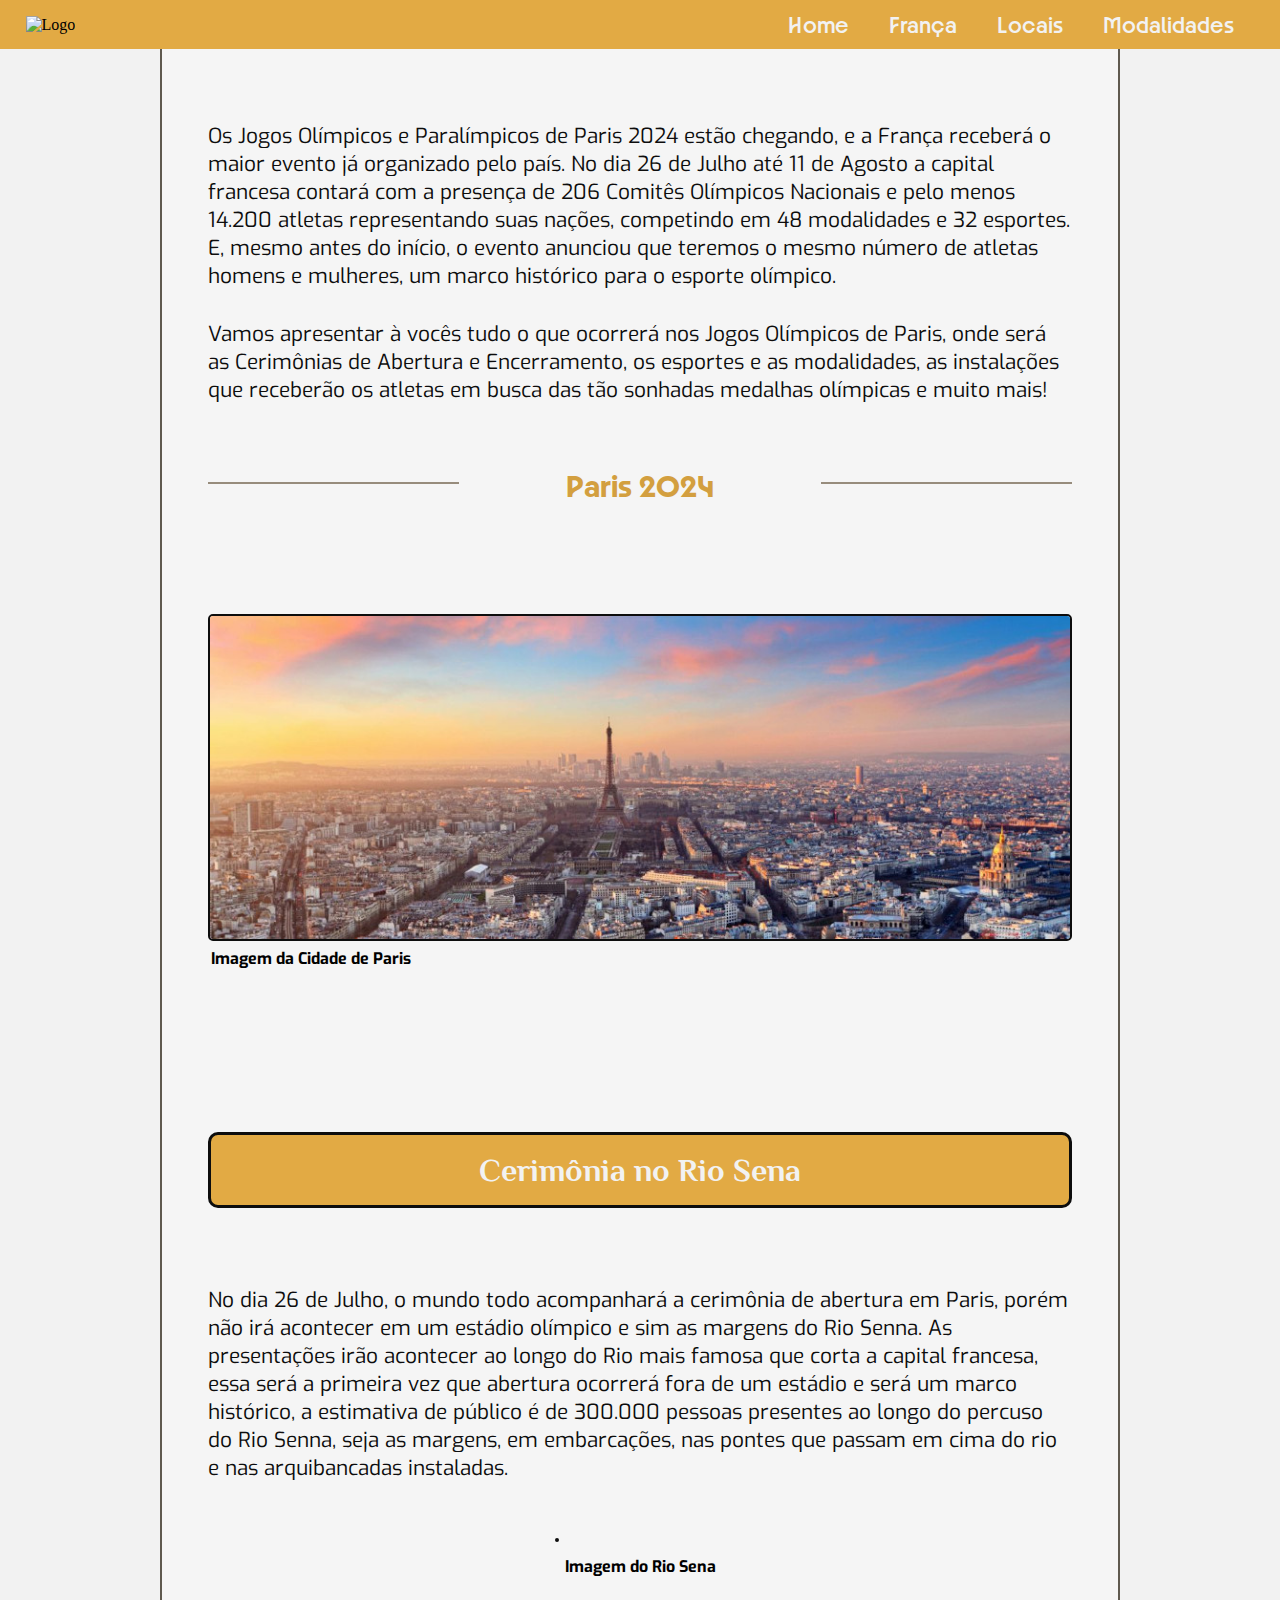
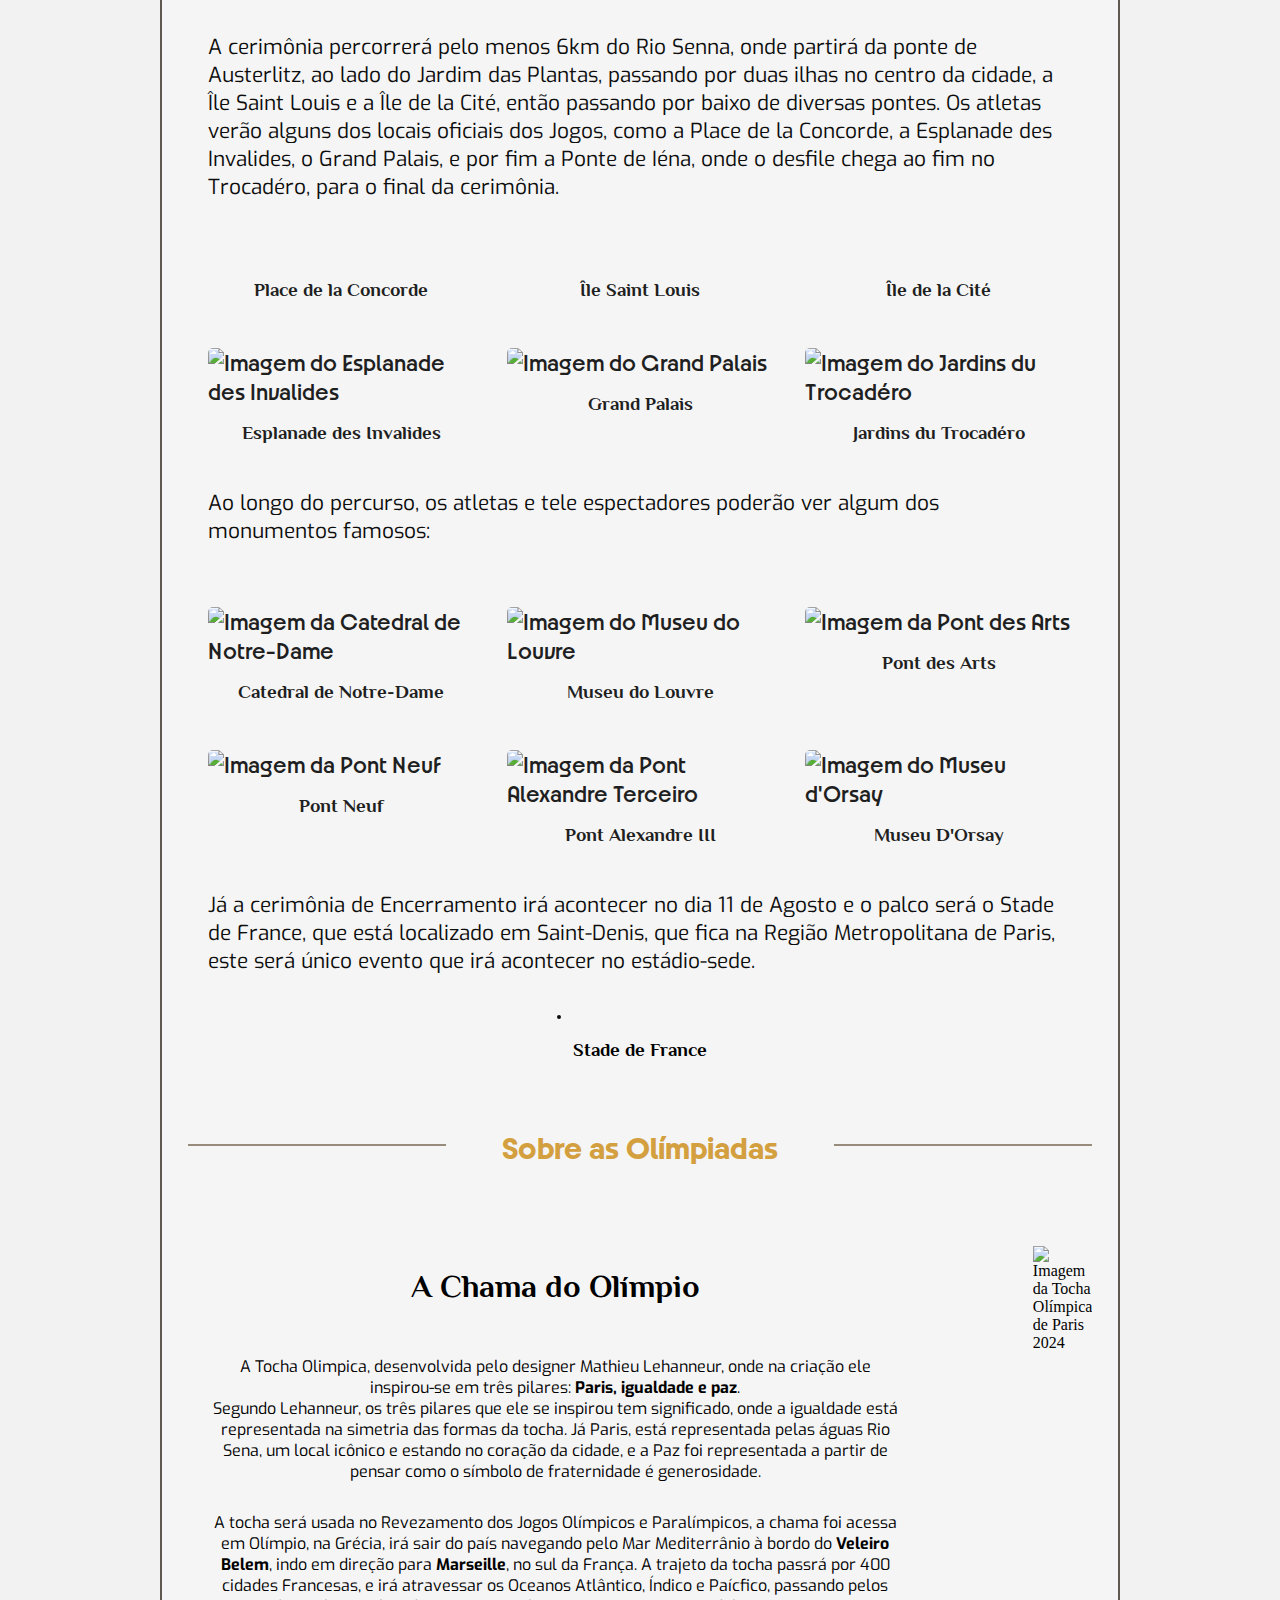
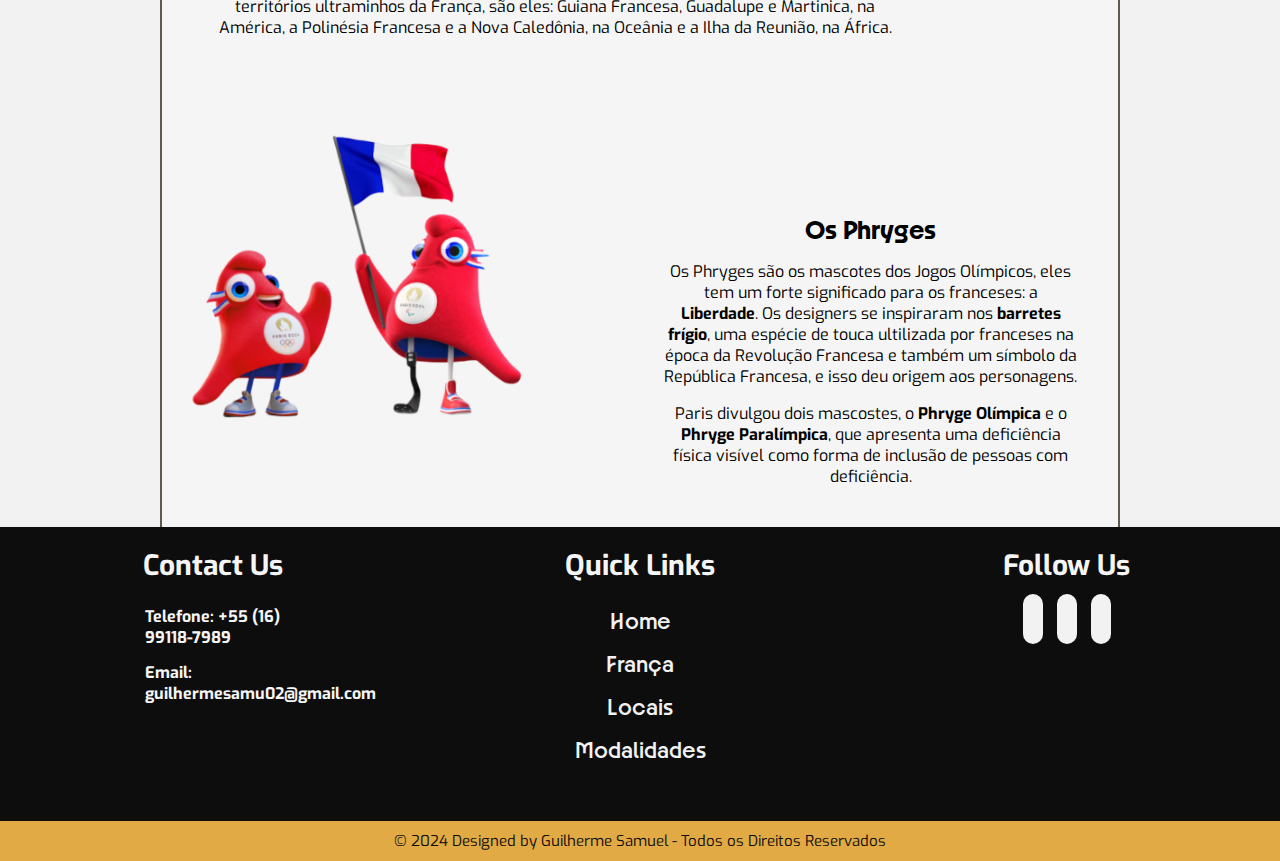
==== index.html @ 4f38ce16 "Add files via upload" ====
<!DOCTYPE html>
<html lang="pt-br">

<head>
    <meta charset="UTF-8">
    <meta name="viewport" content="width=device-width, initial-scale=1.0">
    <link rel="stylesheet" href="./styles/style.css">
    <link rel="stylesheet" href="https://cdnjs.cloudflare.com/ajax/libs/font-awesome/6.5.2/css/all.min.css"
        integrity="sha512-SnH5WK+bZxgPHs44uWIX+LLJAJ9/2PkPKZ5QiAj6Ta86w+fsb2TkcmfRyVX3pBnMFcV7oQPJkl9QevSCWr3W6A=="
        crossorigin="anonymous" referrerpolicy="no-referrer" />
    <link rel="shortcut icon" href="./Image/anei_olympic.png" type="image/x-icon">
    <title>Blog Olímpico</title>
</head>

<body class="page">
    <header id="header-responsive">
        <img src="./Image/aneis_olimpicos.png" alt="Logo" class="logo">
        <nav>
            <div class="mobile-menu">
                <div class="line1"></div>
                <div class="line2"></div>
                <div class="line3"></div>
            </div>
            <ul class="nav-list">
                <li><a href="index.html">Home</a></li>
                <li><a href="page2.html">França</a></li>
                <li><a href="page3.html">Locais</a></li>
                <li><a href="page4.html">Modalidades</a></li>
            </ul>
        </nav>
    </header>

    <main class="apresentacao">
        <section class="conteudo page-one">
            <p class="paragrafo">Os Jogos Olímpicos e Paralímpicos de Paris 2024 estão chegando, e a França receberá o
                maior evento já organizado pelo país. No dia 26 de Julho até 11 de Agosto a capital francesa contará com
                a presença de 206 Comitês Olímpicos Nacionais e pelo menos 14.200 atletas representando suas nações, competindo
                em 48 modalidades e 32 esportes. E, mesmo antes do início, o evento anunciou que teremos o mesmo número
                de atletas homens e mulheres, um marco histórico para o esporte olímpico.</p>
                
            <p class="paragrafo">Vamos apresentar à vocês tudo o que ocorrerá nos Jogos Olímpicos de Paris, onde será as
                Cerimônias de Abertura e Encerramento, os esportes e as modalidades, as instalações que receberão os
                atletas em busca das tão sonhadas medalhas olímpicas e muito mais!</p>

                <div class="container_">
                    <div class="lines"></div>
        
                    <h2 class="text">Paris 2024</h2>
        
                    <div class="lines"></div>
                </div>

                <div class="image_city">
                    <picture>
                        <img src="./img/yvista_paris.jpg" alt="">
                    </picture>
                    <h4>Imagem da Cidade de Paris</h4>
                </div>
        </section>

        <section class="conteudo">
            <h2 class="sub-titulo">Cerimônia no Rio Sena</h2>
            <br>
            <p class="paragrafo">No dia 26 de Julho, o mundo todo acompanhará a cerimônia de abertura em Paris, porém
                não irá acontecer em um estádio olímpico e sim as margens do Rio Senna. As presentações irão acontecer
                ao longo do Rio mais famosa que corta a capital francesa, essa será a primeira vez que abertura ocorrerá
                fora de um estádio e será um marco histórico, a estimativa de público é de 300.000 pessoas presentes ao
                longo do percuso do Rio Senna, seja as margens, em embarcações, nas pontes que passam em cima do rio e
                nas arquibancadas instaladas.</p>

            <div class="img-box">
                <div>
                    <img src="./images/yrio_sena_.jpg" alt="" class="image_">
                    <h4>Imagem do Rio Sena</h4>
                </div>
            </div>

            <p class="paragrafo">A cerimônia percorrerá pelo menos 6km do Rio Senna, onde partirá da ponte de
                Austerlitz, ao lado do Jardim das Plantas, passando por duas ilhas no centro da cidade, a Île Saint
                Louis e a Île de la Cité, então passando por baixo de diversas pontes. Os atletas verão alguns dos
                locais oficiais dos Jogos, como a Place de la Concorde, a Esplanade des Invalides, o Grand Palais, e por
                fim a Ponte de Iéna, onde o desfile chega ao fim no Trocadéro, para o final da cerimônia.</p>


                <ul class="container-image-grid">
                    <li class="container-list-grid">
                        <article>
                            <div class="container-img">
                                <div>
                                    <picture class="image-paris">
                                        <img src="./Image/yplace_de__la_concorde.jpg" alt="" >
                                    </picture>
                                </div>
                                <div class="container-text">
                                    <article>
                                        <div>
                                            <h3>Place de la Concorde</h3>
                                        </div>
                                    </article>
                                </div>
                            </div>
                        </article>
                    </li>
                    <li class="container-list-grid">
                        <article>
                            <div class="container-img">
                                <div>
                                    <div>
                                        <picture>
                                            <img src="./Image/yiles_saintlouis.jpg" alt="">
                                        </picture>
                                    </div>
                                </div>
                                <div class="container-text">
                                    <article>
                                        <div>
                                            <h3>Île Saint Louis</h3>
                                        </div>
                                    </article>
                                </div>
                            </div>
                        </article>
                    </li>
                    <li class="container-list-grid">
                        <article>
                            <div class="container-img">
                                <div>
                                    <div>
                                        <picture>
                                            <img src="./Image/yiles_decites.jpg" alt="">
                                        </picture>
                                    </div>
                                </div>
                                <div class="container-text">
                                    <article>
                                        <div>
                                            <h3>Île de la Cité</h3>
                                        </div>
                                    </article>
                                </div>
                            </div>
                        </article>
                    </li>
                
                    <li class="container-list-grid invalides">
                        <article>
                            <div class="container-img">
                                <div>
                                    <div>
                                        <picture>
                                            <img src="/Image/yinvaledes.png" alt="Imagem do Esplanade des Invalides" loading="lazy">
                                        </picture>
                                    </div>
                                </div>
                                <div class="container-text">
                                    <article>
                                        <div>
                                            <h3>Esplanade des Invalides</h3>
                                        </div>
                                    </article>
                                </div>
                            </div>
                        </article>
                    </li>
                    <li class="container-list-grid">
                        <article>
                            <div class="container-img">
                                <div>
                                    <div>
                                        <picture>
                                            <img src="./Image/ygrand_palais.jpg" alt="Imagem do Grand Palais">
                                        </picture>
                                    </div>
                                </div>
                                <div class="container-text">
                                    <article>
                                        <div>
                                            <h3>Grand Palais</h3>
                                        </div>
                                    </article>
                                </div>
                            </div>
                        </article>
                    </li>
                    <li class="container-list-grid">
                        <article>
                            <div class="container-img">
                                <div>
                                    <div>
                                        <picture>
                                            <img src="./Image/yjardins_du_trocadero.jpg" alt="Imagem do Jardins du Trocadéro">
                                        </picture>
                                    </div>
                                </div>
                                <div class="container-text">
                                    <article>
                                        <div>
                                            <h3>Jardins du Trocadéro</h3>
                                        </div>
                                    </article>
                                </div>
                            </div>
                        </article>
                    </li>
                </ul>

            <p class="paragrafo">Ao longo do percurso, os atletas e tele espectadores poderão ver algum dos monumentos
                famosos:</p>

            <ul class="container-image-grid">
                <li class="container-list-grid">
                    <article>
                        <div class="container-img">
                            <div>
                                <div>
                                    <picture>
                                        <img src="./images/ycathedral_notre.jpg" alt="Imagem da Catedral de Notre-Dame">
                                    </picture>
                                </div>
                            </div>
                            <div class="container-text">
                                <article>
                                    <div>
                                        <h3>Catedral de Notre-Dame</h3>
                                    </div>
                                </article>
                            </div>
                        </div>
                    </article>
                </li>
                <li class="container-list-grid">
                    <article>
                        <div class="container-img">
                            <div>
                                <div>
                                    <picture>
                                        <img src="./images/ymuseu_louvre.jpg" alt="Imagem do Museu do Louvre">
                                    </picture>
                                </div>
                            </div>
                            <div class="container-text">
                                <article>
                                    <div>
                                        <h3>Museu do Louvre</h3>
                                    </div>
                                </article>
                            </div>
                        </div>
                    </article>
                </li>
                <li class="container-list-grid">
                    <article>
                        <div class="container-img">
                            <div>
                                <div>
                                    <picture>
                                        <img src="./Image/ypont_arts.jpg" alt=" Imagem da Pont des Arts">
                                    </picture>
                                </div>
                            </div>
                            <div class="container-text">
                                <article>
                                    <div>
                                        <h3>Pont des Arts</h3>
                                    </div>
                                </article>
                            </div>
                        </div>
                    </article>
                </li>
                <li class="container-list-grid">
                    <article>
                        <div class="container-img">
                            <div>
                                <div>
                                    <picture>
                                        <img src="./Image/ypont_neuf.webp" alt="Imagem da Pont Neuf">
                                    </picture>
                                </div>
                            </div>
                            <div class="container-text">
                                <article>
                                    <div>
                                        <h3>Pont Neuf</h3>
                                    </div>
                                </article>
                            </div>
                        </div>
                    </article>
                </li>
                <li class="container-list-grid">
                    <article>
                        <div class="container-img">
                            <div>
                                <div>
                                    <picture>
                                        <img src="./Image/yponte_alexandre.jpg" alt="Imagem da Pont Alexandre Terceiro">
                                    </picture>
                                </div>
                            </div>
                            <div class="container-text">
                                <article>
                                    <div>
                                        <h3>Pont Alexandre III</h3>
                                    </div>
                                </article>
                            </div>
                        </div>
                    </article>
                </li>
                <li class="container-list-grid">
                    <article>
                        <div class="container-img">
                            <div>
                                <div>
                                    <picture>
                                        <img src="./images/ymuseu_dorsay.jpg" alt="Imagem do Museu d'Orsay">
                                    </picture>
                                </div>
                            </div>
                            <div class="container-text">
                                <article>
                                    <div>
                                        <h3>Museu D'Orsay</h3>
                                    </div>
                                </article>
                            </div>
                        </div>
                    </article>
                </li>
            </ul>    

            <p class="paragrafo">Já a cerimônia de Encerramento irá acontecer no dia 11 de Agosto e o palco será o Stade
                de France, que está localizado em Saint-Denis, que fica na Região Metropolitana de Paris, este será
                único evento que irá acontecer no estádio-sede.</p>

            <div class="conteudo_locais">
                <div>
                    <img src="./images/ystade_france.jpg" alt="" class="image_">
                    <h4>Stade de France</h4>
                </div>
            </div>

        </section>

        <div class="container_">
            <div class="lines"></div>

            <h2 class="text">Sobre as Olímpiadas</h2>

            <div class="lines"></div>
        </div>

        <section>
            <div class="box-tocha">
                <div class="box-tocha-text">
                    <h2>A Chama do Olímpio</h2>
                    <p>A Tocha Olimpica, desenvolvida pelo designer Mathieu Lehanneur, onde na criação ele <br> inspirou-se em três pilares: <strong>Paris, igualdade e paz</strong>. <br>Segundo Lehanneur, os três pilares que ele se inspirou tem significado, onde a igualdade está representada na simetria das formas da tocha. Já Paris, está representada pelas águas Rio Sena, um local icônico e estando no coração da cidade, e a Paz foi representada a partir de pensar como o símbolo de fraternidade é generosidade.</p>

                    <p>A tocha será usada no Revezamento dos Jogos Olímpicos e Paralímpicos, a chama foi acessa em Olímpio, na Grécia, irá sair do país navegando pelo Mar Mediterrânio à bordo do <strong>Veleiro Belem</strong>, indo em direção para <strong>Marseille</strong>, no sul da França. A trajeto da tocha passrá por 400 cidades Francesas, e irá atravessar os Oceanos Atlântico, Índico e Paícfico, passando pelos territórios ultraminhos da França, são eles: Guiana Francesa, Guadalupe e Martinica, na América, a Polinésia Francesa  e a Nova Caledônia, na Oceânia e a Ilha da Reunião, na África.</p>
                </div>
                <div class="box-tocha-img">
                    <picture>
                        <img src="./Image/yToch.jpg" alt="Imagem da Tocha Olímpica de Paris 2024">
                    </picture>
                </div>
            </div> 
        </section>

        <section>
            <div class="box-mascot">
                <div class="box-mascot-img">
                    <picture>
                        <img src="./img/phryges-mascots.png" alt="">
                    </picture>
                </div>
                <div class="box-mascot-text">
                    <h2>Os Phryges</h2>
                    <p>Os Phryges são os mascotes dos Jogos Olímpicos, eles tem um forte significado para os franceses: a <strong>Liberdade</strong>. Os designers se inspiraram nos <strong>barretes frígio</strong>, uma espécie de touca ultilizada por franceses na época da Revolução Francesa e também um símbolo da República Francesa, e isso deu origem aos personagens.</p>

                    <p>Paris divulgou dois mascostes, o <strong>Phryge Olímpica</strong> e o <strong>Phryge Paralímpica</strong>, que apresenta uma deficiência física visível como forma de inclusão de pessoas com deficiência.</p>
                </div>
            </div>

        </section>

        
    </main>

    <footer>
        <div class="container-ft">
            <div class="footer-content">
                <h3>Contact Us</h3>
                <p>Telefone: +55 (16) 99118-7989</p>
                <p>Email: guilhermesamu02@gmail.com</p>
            </div>
            <div class="footer-content">
                <h3>Quick Links</h3>
                <ul class="list">
                    <li><a href="index.html">Home</a></li>
                    <li><a href="page2.html">França</a></li>
                    <li><a href="page3.html">Locais</a></li>
                    <li><a href="page4.html">Modalidades</a></li>
                </ul>
            </div>
            <!-- <div class="logo-site">

            </div>
            <div class="line"></div> -->

            <div class="footer-content">
                <h3>Follow Us</h3>
                <ul class="social-icons">
                    <li><a href="https://www.linkedin.com/in/guilherme-samuel-8a2aa5285/"><i class="fab fa-linkedin"></i></a></li>
                    <li><a href="https://www.instagram.com/gui_samuelbs/"><i class="fab fa-instagram"></i></a></li>
                    <li><a href="https://github.com/Gu1zinh0/"><i class="fab fa-github"></i></a></li>
                </ul>
            </div>
        </div>

        <div class="bottom-bar">
            <p>&copy; 2024 Designed by Guilherme Samuel - Todos os Direitos Reservados</p>
        </div>
            
    </footer>
    <script src="./js/mobile-nav.js"></script>
</body>

</html>
---- styles/style.css ----
@charset "UTF-8";

@import url('https://fonts.googleapis.com/css2?family=Abel&family=Anta&family=DM+Serif+Display:ital@0;1&family=Dekko&family=Exo:ital,wght@0,100..900;1,100..900&family=Madimi+One&family=Offside&family=Philosopher:ital,wght@0,400;0,700;1,400;1,700&display=swap');

@font-face{
    font-family: Paris;
    src: url(../font/Paris2024-Variable.ttf);
}

:root{
    --cor-primaria: /*#d9bf71;*/#E2AA44;
    --cor-secundaria: #0d0d0d;
    --cor-fundo: #f2f2f2;
    --cor-pag-02: #002366;
    --cor-pag-03: #02382f;
    --cor-pag-04: #341269;
    --cor-r: #002672;
    --cor-flag-france: #f2293a;


    --fonte-titulo: "Philosopher";
    --fonte-texto: "Exo";
    --font-dekko: "Dekko";
}

*{
    box-sizing: border-box;
    margin: 0;
    padding: 0;
}

body{
    background: var(--cor-fundo);
    width: 100%;
    height: 100vh;
}

/*Começo do Navbar*/
header{
    display: flex;
    justify-content: space-between;
    align-items: center;
    background: var(--cor-primaria);
    position: fixed;
    z-index: 3;
    width: 100%;
    padding: 10px 2%;
}

li, a {
    font-family: Paris;
    font-size: 1.5rem;
    font-weight: 500;
    color: #1f1f1f;
    text-decoration: none;
}

.logo{
    cursor: pointer;
}

.nav-list{
    list-style: none;
    display: flex;
}

.nav-list li{
    display: inline-block;
    padding: 0px 20px;
    width: auto;
    position: relative;
}

.nav-list li::before{
    content: '';
    position: absolute;
    transform: translate(-50%, -50%);
    left: 50%;
    top: 100%;
    width: 0;
    height: 2px;
    background: #978C7C;
    transition: .5s;
}

.nav-list li:hover::before{
    width: 70px;
}

.nav-list li a{
    color: #f2f2f2;
}

.mobile-menu{
    cursor: pointer;
    display: none;
}

.mobile-menu div{
    width: 32px;
    height: 2px;
    background: #fff;
    margin: 8px;
    transition: 0.3s;
}
/*Fim do Navbar*/

/*Começo do Conteúdo*/
.apresentacao{
    width: 75%;
    margin: auto;
    padding: 2%;
    border-left: 2px solid #5f594f;
    border-right: 2px solid #5f594f;
    background-color: #f5f5f5;
    position: relative;
    z-index: 1;
}

.conteudo{
    display: flex;
    flex-direction: column;
    margin: 20px;
    gap: 30px;
    margin-top: 6rem;
}

.paragrafo{
    display: flex;
    font-family: "Exo";
    font-size: 1.3rem;
    color: var(--cor-secundaria);
}

.sub-titulo{
    font-family: "Philosopher";
    font-size: 2rem;
    text-align: center;
    background-color: var(--cor-primaria);
    padding: 2%;
    color: var(--cor-fundo);
    border: 3.5px solid var(--cor-secundaria);
    border-radius: 10px;
}

.subtitulo_sp{
    font-family: var(--fonte-titulo);
    font-weight: bolder;
    cursor: pointer;
    margin-top: 1rem;
}

.sports_brazil{
    display: flex;
    flex-direction: column;
    align-items: center;
    gap: 30px;
}

.locais_paris{
    display: flex;
    flex-direction: column;
    text-align: center;
    gap: 50px;
}

.conteudo_locais{
    display: flex;
    justify-content: center;
    align-items: center;
}

.conteudo_locais h4{
    margin: 1rem;
    font-size: 1.2rem;;
    font-family: var(--fonte-titulo);
    text-align: left;
}
/*Fim do Conteúdo*/

/*Início do Box Rio Sena e Mascote*/
.img-box{
    width: 100%;
    display: flex;
    justify-content: center;
    align-items: center;
    margin-top: 1rem;
    margin-bottom: 1rem;
    flex-direction: column;
}

.img-box h4{
    margin: 0.6rem;
    display: flex;
    justify-content: left;
    font-family: var(--fonte-texto);
}

.box-mascot{
    width: 100%;
    height: 100%;
    display: flex;
    flex-direction: row;
    gap: 120px;
    margin-top: 5rem;
}

.box-mascot-text{
    width: 100%;
    padding: 15px;
    justify-content: center;
    text-align: center;
    margin-top: 4rem;
    /* background-image: linear-gradient(to right, #17B7B0 15%, #003853 65%); */
}

.box-mascot-text h2{
    margin-bottom: 15px;
    font-family: 'Paris';
    font-size: 1.7rem;
}

.box-mascot-text p{
    font-family: var(--fonte-texto);
    font-size: 1rem;
    margin-top: 1rem;
}

.box-mascot-img{
    width: 80%;
}

.box-mascot-img img{
    width: 100%;
}

/*Fim do Box Rio Sena e Mascote*/

.container_{
    display: flex;
    flex-direction: row;
}

.text{
    display: flex;
    font-family: 'Paris';
    justify-content: center;
    width: 100%;
    color: #d39f3f;
    margin-top: 2rem;
    margin-bottom: 2rem;
    font-size: 2rem;
}

.lines{
    width: 600px;
    height: 2px;
    background-color: #978C7C;
    margin-top: 3rem;
    margin-bottom: 3rem;
}

/*Fim do Box*/

/*Começo da estilização das Imagens*/

.container-image-grid{
    display: grid;
    gap: 2rem;
    grid-template-columns: repeat(3, 1fr);
    /* grid-template-columns: repeat(auto-fit, minmax(200px,2fr)); */
    width: 100%;
    margin-top: 2rem;
}

.container-list-grid{
    list-style-type: none;
}

.container-img img{
    display: flex;
    flex-direction: column;
    text-decoration: none;
    border-radius: 5px;
    width: 100%;
}

.container-img img:hover{
    box-shadow: 0 0 8px #1f1f1f;
    border-radius: 5px;
}

.container-text div h3{
    display: flex;
    justify-content: center;
}

.container-text h3{
    margin: 1rem;
    font-size: 1.2rem;
    font-family: var(--fonte-titulo);
}

.invalides-hidden{
    visibility: hidden;
}

.imagem_paris{
    width: 100%;
    border-radius: 5px;
    padding: 0;
    display: block;
    cursor: pointer;
}

.imagem_paris:hover{
    box-shadow: 0 0 8px #1f1f1f;
    border-radius: 5px;
}

.image_{
    width: 100%;
    border: 2px solid var(--cor-secundaria);
    border-radius: 5px;
}

.image_city{
    display: flex;
    flex-direction: column;
    margin-top: 3rem;
    margin-bottom: 4rem;
}

.image_city h4{
    padding: 3px;
    font-size: 1rem;
    font-family: var(--fonte-texto);
}

.image_city img{
    width: 100%;
    border: 2px solid var(--cor-secundaria);
    border-radius: 5px;
}


/*Fim da estilização das Imagens*/

.box-tocha{
    display: flex;
    width: 100%;
    border-radius: 10px;
    margin-top: 3rem;
    margin-bottom: 6em;
    gap: 110px;
}

.box-tocha-text{
    display: flex;
    gap: 30px;
    flex-direction: column;
}

.box-tocha-text h2{
    font-family: var(--fonte-titulo);
    text-align: center;
    margin: 3%;
    background-color: linear-gradient(to right, #978C7C, #f2f2f2);
    font-size: 2rem;
}

.box-tocha-text p{
    font-family: var(--fonte-texto);
    text-align: center;
    margin: 0% 3% 0% 3%;
    font-size: 1rem;
}

.box-tocha-img img{
    width: 100%;
    height: 100%;
    border-top-right-radius: 10px;
    border-bottom-right-radius: 10px;
}

/*Começo do Card*/

.container{
    display: flex;
    justify-content: center;
}

.card-belem{
    background-color: #1f1f1f;
    width: 100%;
    height: 25rem;
    margin: 2em;
}


.card-map{
    background-color: #1f1f1f;
    width: 100%;
    height: 25rem;
    margin: 2em;
}

.card-image{
    background-color: #341269;
    margin: 0.5em;
    height: 15rem;
    background-size: cover;
}

.card-1{
    background-image: url(../images/veleiro_belem.jpg);
}

/*Fim do Card*/

/*Começo do Footer*/
footer{
    background-color: var(--cor-secundaria);
    padding-top: 20px;
}

.container-ft{
    width: 100%;
    margin: auto;
    display: flex;
    justify-content: center;
    color: #f5f5f5;
    font-family: 'Exo';
    font-weight: bold;
}

.footer-content{
    width: 100%;
}

h3{
    font-size: 28px;
    margin-bottom: 15px;
    text-align: center;
}

.footer-content p{
    width: 150px;
    margin: auto;
    padding: 7px;
}

.footer-content ul{
    text-align: center;
}

.list{
    padding: 0;
}

.list li{
    width: auto;
    text-align: center;
    list-style-type: none;
    padding: 7px;
    position: relative;
}

.list li a{
    text-decoration: none;
    color: #f2f2f2;
}

.list li::before{
    content: '';
    position: absolute;
    transform: translate(-50%, -50%);
    left: 50%;
    top: 100%;
    width: 0;
    height: 2px;
    background: #5f594f;
    transition: .5s;
}

.list li:hover::before{
    width: 70px;
}

.social-icons{
    text-align: center;
    padding: 0;
}

.social-icons li{
    display: inline-block;
    text-align: center;
    padding: 5px;
}

.social-icons i{
    background-color: #f2f2f2;
    padding: 10px;
    border-radius: 25px;
    font-size: 25px;
}

.social-icons .fa-linkedin{
    color:  #5f594f;
}

.social-icons .fa-instagram{
    color: #5f594f;
    font-weight: 600;
}

.social-icons .fa-github{
    color: #5f594f;
}

a:hover{
    color: #E2AA44;
}

.social-icons i:hover{
    transition: 0.3s ease;
    color: #0d0d0d;
}

.bottom-bar{
    background-color: #E2AA44;
    text-align: center;
    padding: 10px 0;
    margin-top: 50px;
}

.bottom-bar p{
    font-family: var(--fonte-texto);
    color: #0d0d0d;
    margin: 0;
    font-size: 15px;
}

/*Fim do Footer*/

.nav-list.active{
    transform: translateX(0);
}

/*Começo da Animação do Menu Mobile*/
@keyframes navLinksFade {
    from{
        opacity: 0;
        transform: translateX(50px);
    }
    to{
        opacity: 1;
        transform: translateX(0);
    }
}

.mobile-menu.active .line1 {
    transform: rotate(-45deg) translate(-8px, 8px);
  }

.mobile-menu.active .line2{
    opacity: 0;
}

.mobile-menu.active .line3{
    transform: rotate(45deg) translate(-5px, -7px);
}
/*Fim da Animação do Menu Mobile*/

/*Large Tablets/ Laptops*/
@media (min-width: 1000px) and (max-width: 1199px){
    .container-image-grid{
        display: grid;
        gap: 2rem;
        grid-template-columns: repeat(3, 1fr);
        width: 100%;
    }

    .container-list-grid{
        width: 100%;
    }
}

/*Small Tablets*/
@media (min-width: 768px) and (max-width: 999px) {
    body{
        overflow-x: hidden;
    }

    .apresentacao{
        width: 100%;
    }

    .container-image-grid{
        display: grid;
        gap: 2rem;
        grid-template-columns: repeat(2, 1fr);
        width: 100%;
    }

    .container-list-grid{
        width: 100%;
    }
}

/*Extra small devices*/
@media (min-width: 481px) and (max-width: 767px) {
    .apresentacao{
        width: 100%;
    }

    .conteudo{
        margin: 1rem;
    }

    .nav-list{
        position: absolute;
        top: 6.5vh;
        right: 0;
        width: 80vw;
        height: 92vh;
        background: #E2AA44;
        flex-direction: column;
        align-items: center;
        text-align: center;
        gap: 50px;
        margin-top: 10px;
        transform: translateX(100%);
        transition: transform 0.5s ease-in;
        padding: 90px;
     }

     .nav-list li{
        margin-left: 0;
        opacity: 0;
    }

    .mobile-menu{
        display: block;
    }

    .paragrafo{
        font-size: 1.2rem;
    }

    .container-image-grid{
        display: grid;
        gap: 2rem;
        grid-template-columns: repeat(2, 1fr);
        width: 100%;
    }

    .container-list-grid{
        width: 100%;
    }

    .container_{
        width: 100%;
    }

    .text{
        justify-content: center;
    }

    .lines{
        width: 450px;
    }

    .line{
        width: 715px;
    }
}

/*Mobile*/
@media (max-width: 480px) {
    .apresentacao{
        width: 100%;
    }

    .page-one{
        position: relative;
        top: 3.5rem;
    }

    .nav-list{
        position: absolute;
        top: 8.4vh;
        right: 0;
        width: 80vw;
        height: 92vh;
        background: #E2AA44;
        flex-direction: column;
        align-items: center;
        text-align: center;
        gap: 50px;
        transform: translateX(100%);
        transition: transform 0.5s ease-in;
        padding: 90px;
     }

     .nav-list li{
        margin-left: 0;
        margin-right: 0;
        opacity: 0;
    }

    .mobile-menu{
        display: block;
    }

    .conteudo{
        margin: 15px;
    }

    .paragrafo{
        font-size: 1.2rem;
        margin: 0.5rem;
    }

    .container-image-grid{
        display: grid;
        gap: 1.5rem;
        grid-template-columns: repeat(1, 1fr);
        width: 100%;
    }

    .container-list-grid{
        width: 100%;
    }

    .container_{
        width: 100%;
    }

    .text{
        justify-content: center;
        text-align: center;
        font-size: 1.2rem;
    }

    .lines{
        width: 150px;
    }

    .line{
        width: 370px;
    }

    .box-tocha{
        width: 100%;
        gap: 10px;
    }

    .box-tocha-img img{
        width: 100%;
        height: 100%;
        border-top-right-radius: 10px;
        border-bottom-right-radius: 10px;
    }

    .box-tocha-text h2{
        font-size: 1.5rem;
    }
    
    .box-tocha-text p{
        font-size: 0.6rem;
    }

    .box-mascot{
        width: 100%;
        gap: 10px;
    }

    .box-mascot-img img{
        width: 100%;
        margin-top: 4rem;
    }

    .box-mascot-text h2{
        font-size: 1.3rem;
    }

    .box-mascot-text p{
        font-size: 0.6rem;
    }

    .conteudo_locais{
        margin-top: 1rem;
    }

    .sub-titulo{
        font-size: 1.5rem;
    }

    .container-ft{
        flex-direction: column-reverse;
        gap: 5rem;
        justify-content: center;
    }
}
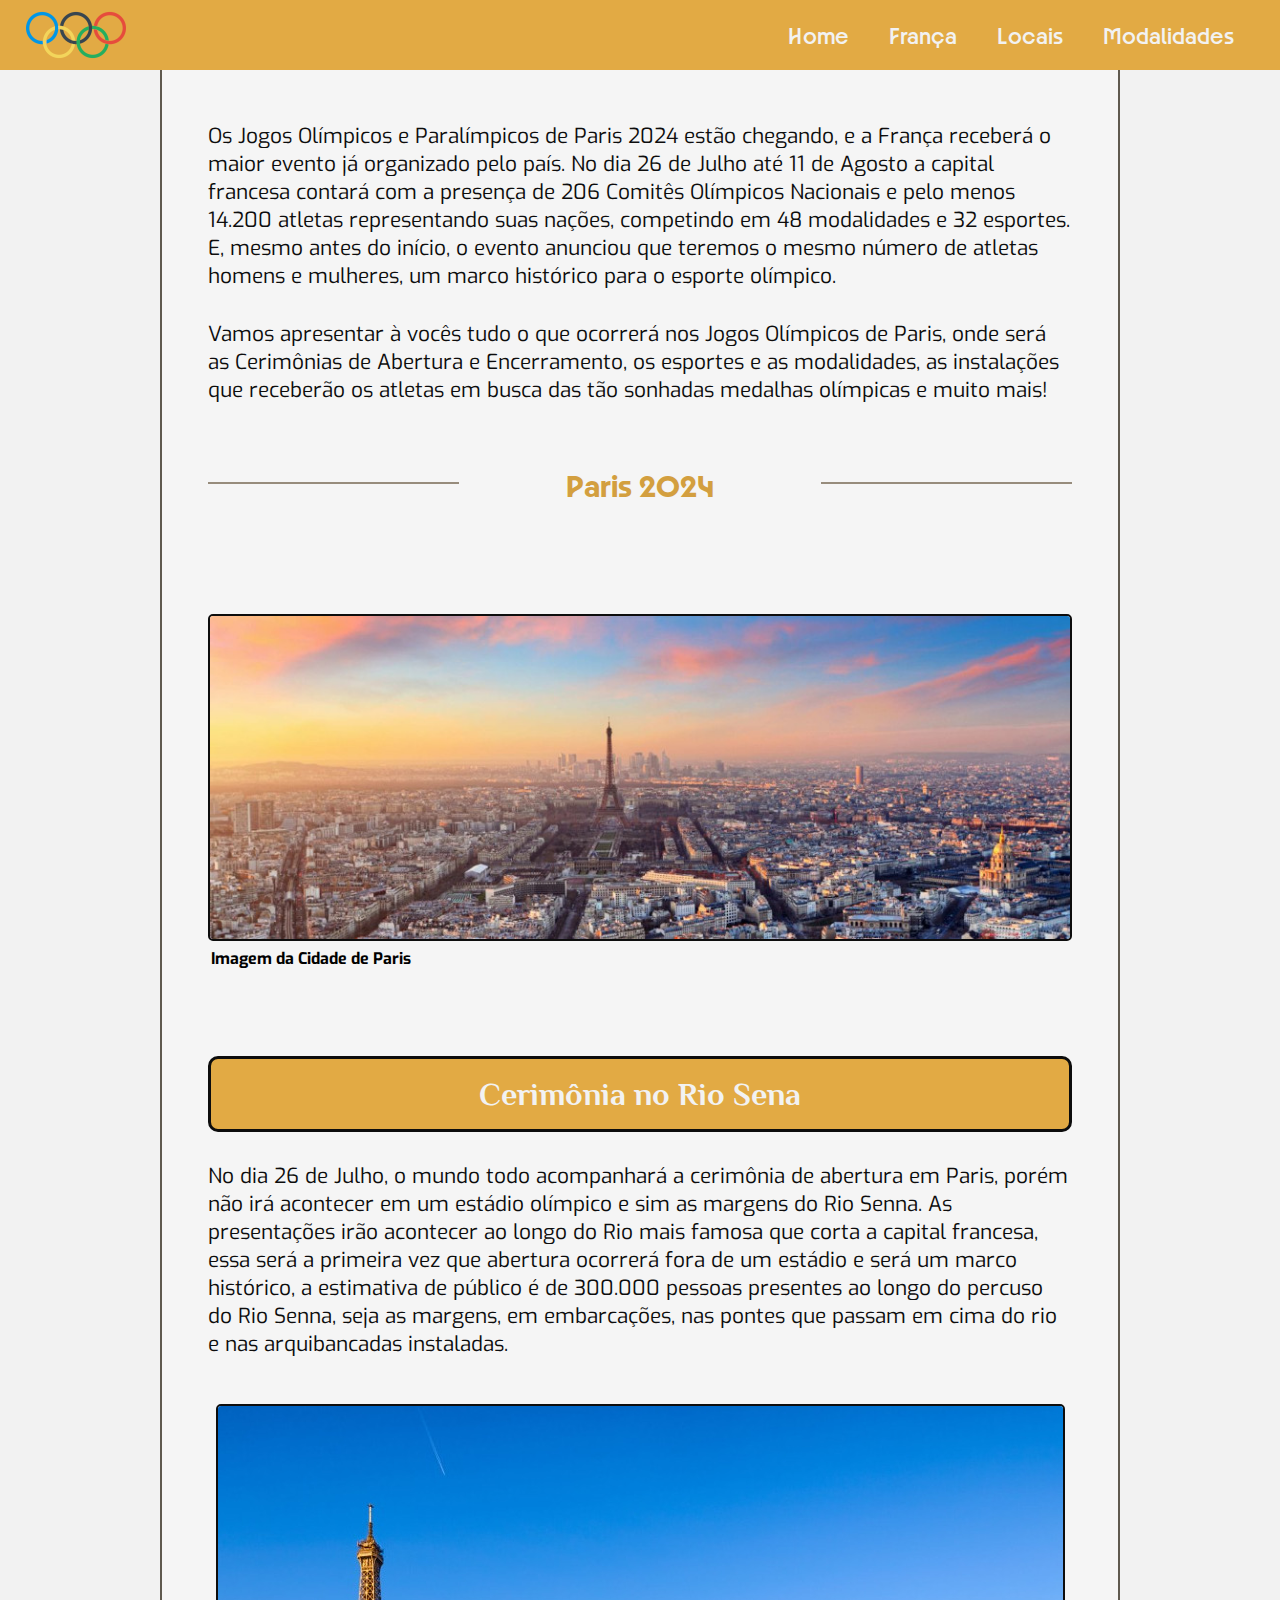
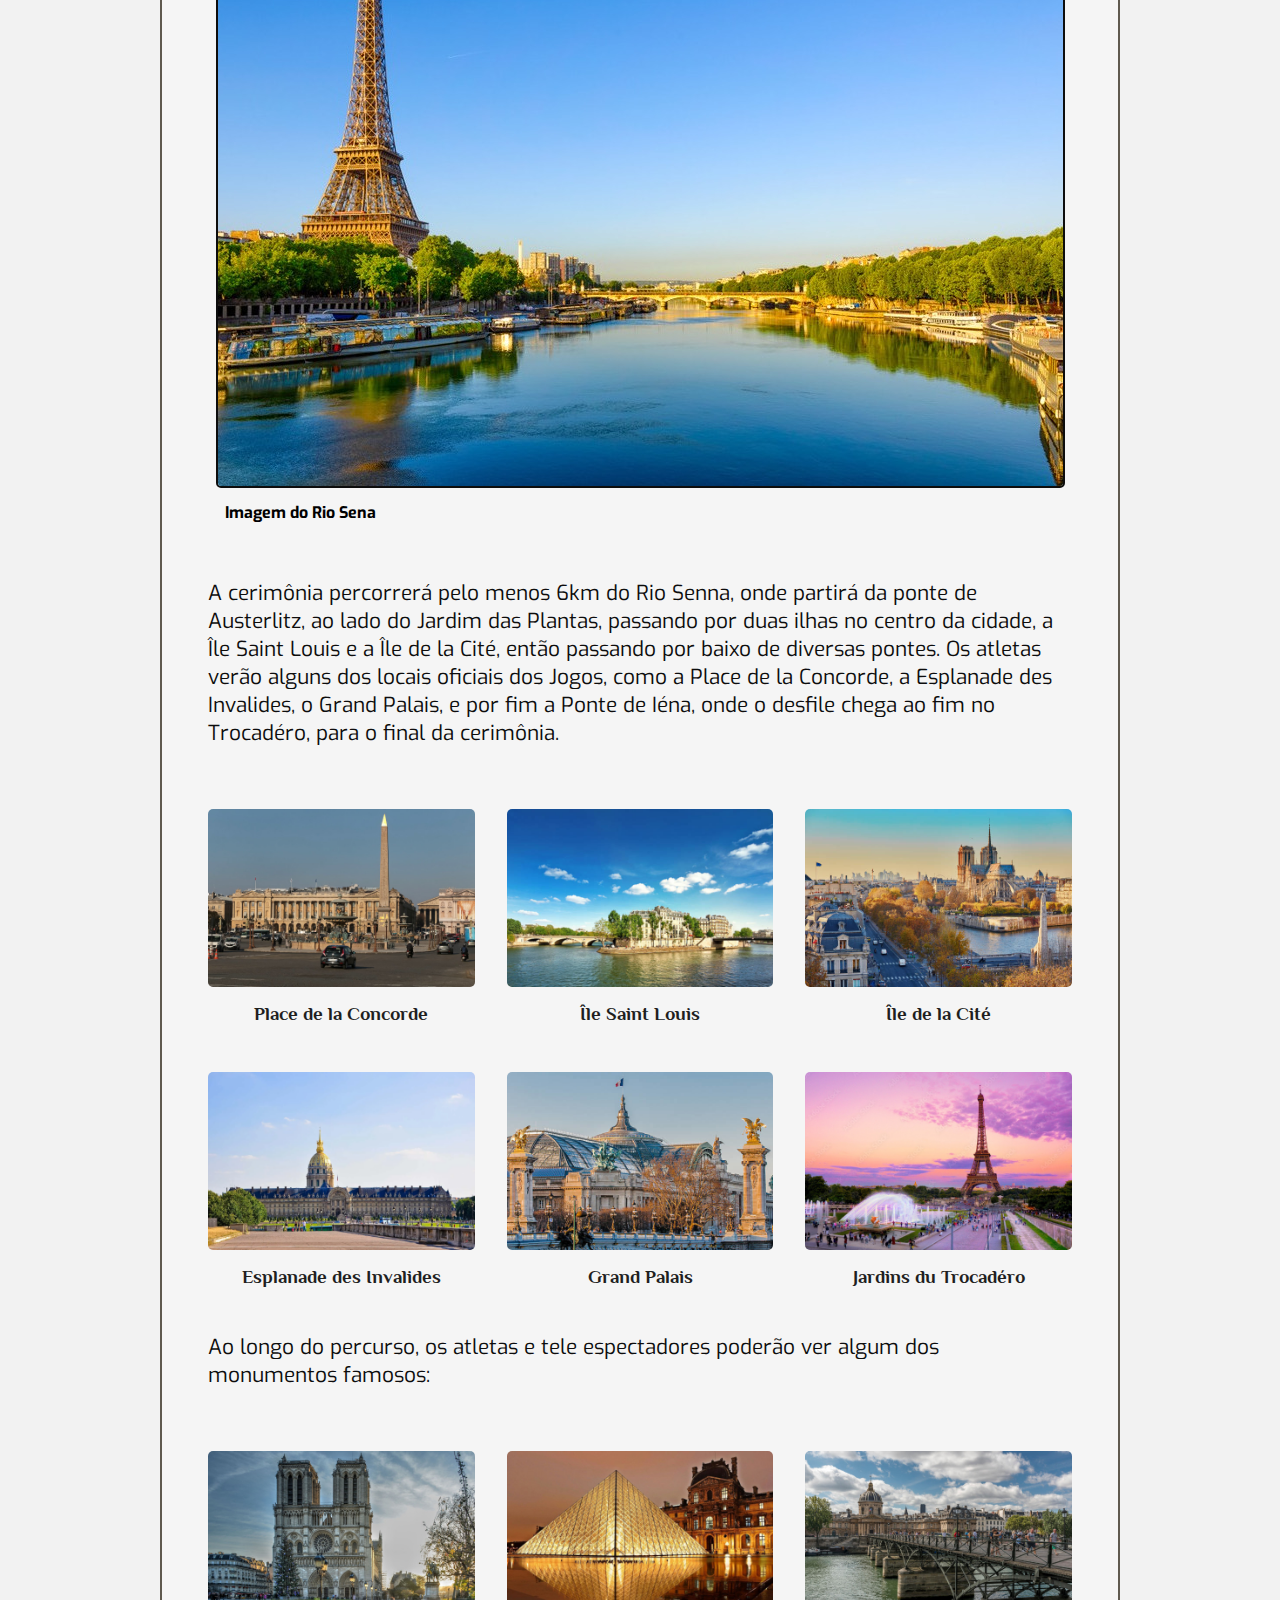
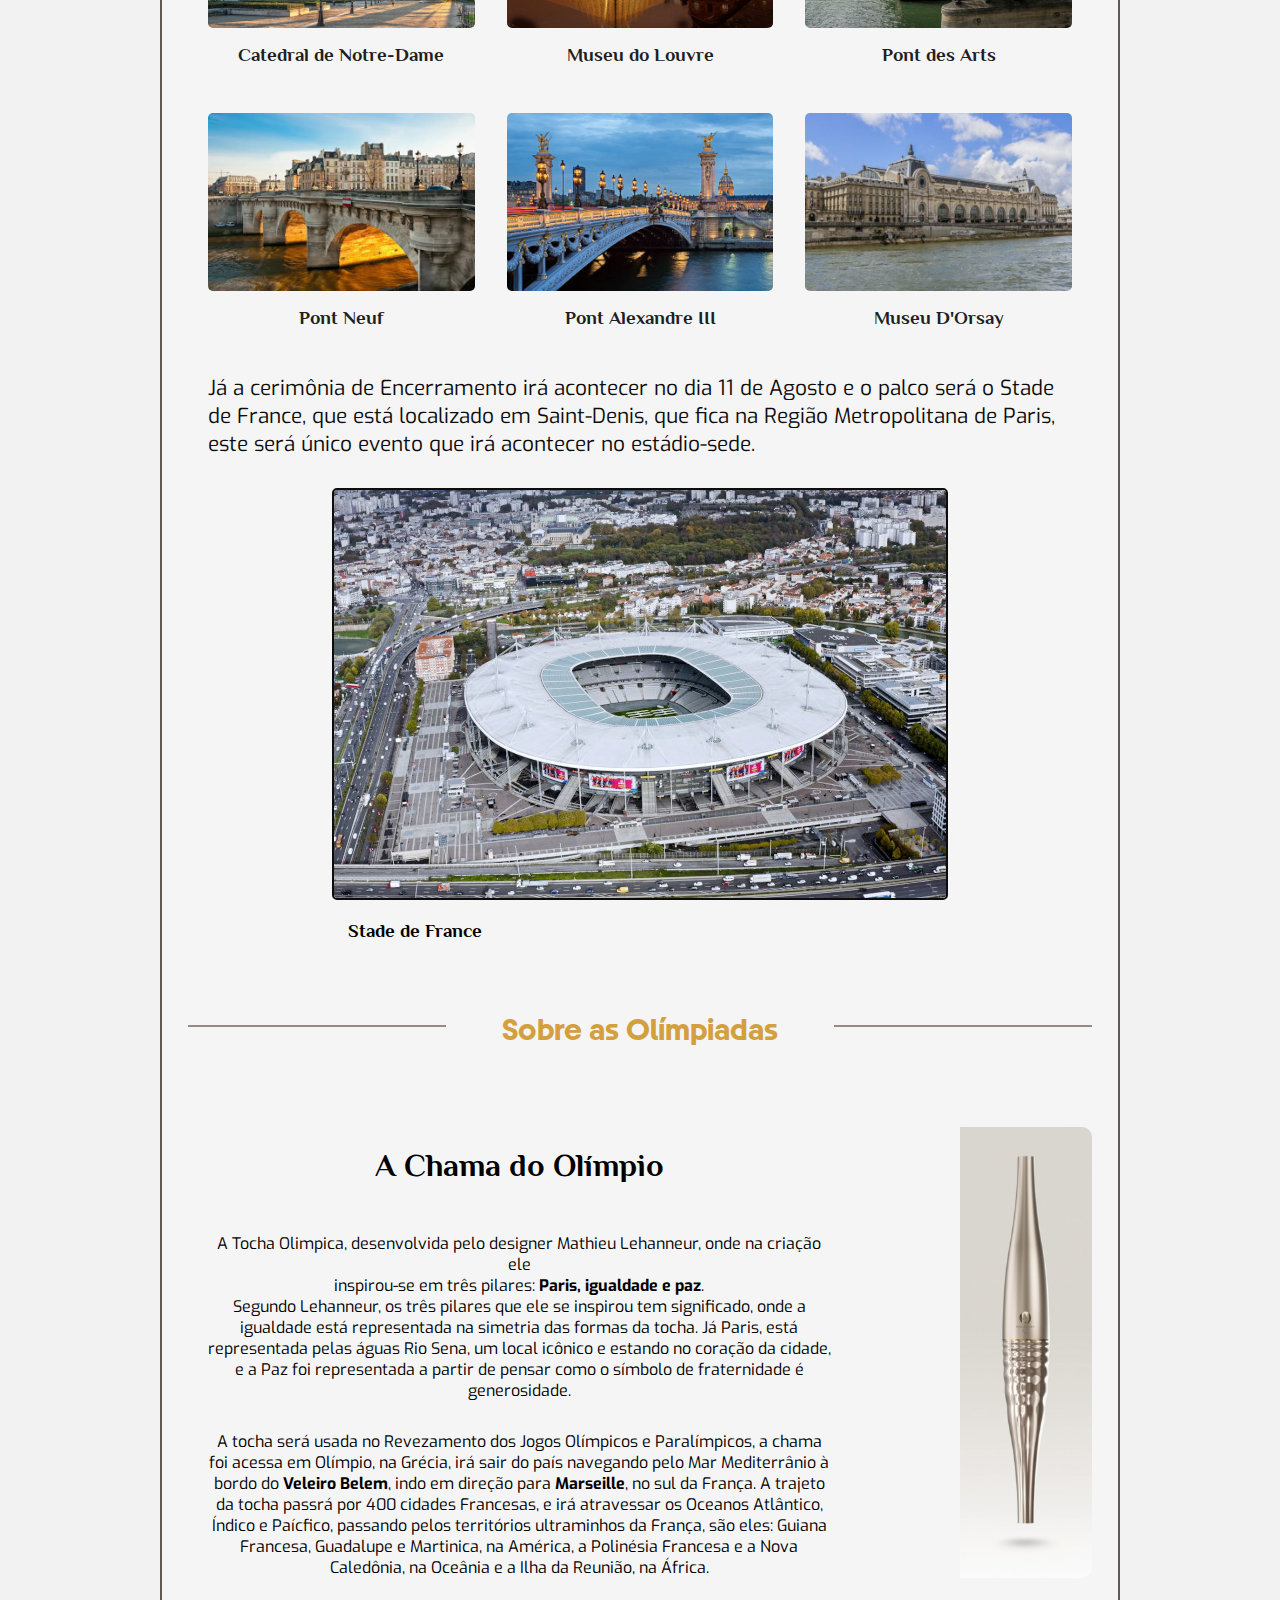
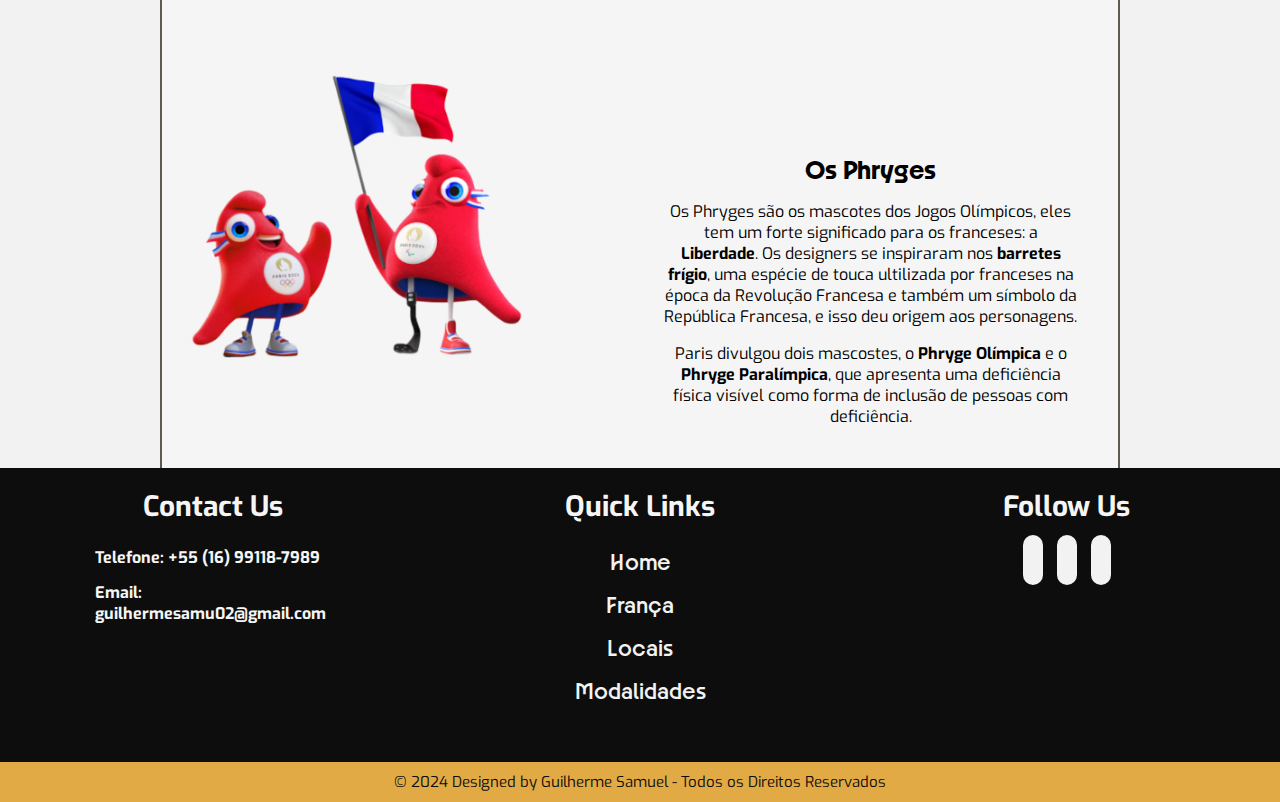
==== commit bdd4426c: "Add files via upload" ====
--- a/index.html
+++ b/index.html
@@ -31,7 +31,7 @@
     </header>
 
     <main class="apresentacao">
-        <section class="conteudo page-one">
+        <section class="conteudo">
             <p class="paragrafo">Os Jogos Olímpicos e Paralímpicos de Paris 2024 estão chegando, e a França receberá o
                 maior evento já organizado pelo país. No dia 26 de Julho até 11 de Agosto a capital francesa contará com
                 a presença de 206 Comitês Olímpicos Nacionais e pelo menos 14.200 atletas representando suas nações, competindo
@@ -58,9 +58,8 @@
                 </div>
         </section>
 
-        <section class="conteudo">
+        <section class="container-conteudo">
             <h2 class="sub-titulo">Cerimônia no Rio Sena</h2>
-            <br>
             <p class="paragrafo">No dia 26 de Julho, o mundo todo acompanhará a cerimônia de abertura em Paris, porém
                 não irá acontecer em um estádio olímpico e sim as margens do Rio Senna. As presentações irão acontecer
                 ao longo do Rio mais famosa que corta a capital francesa, essa será a primeira vez que abertura ocorrerá
@@ -403,10 +402,6 @@
                     <li><a href="page4.html">Modalidades</a></li>
                 </ul>
             </div>
-            <!-- <div class="logo-site">
-
-            </div>
-            <div class="line"></div> -->
 
             <div class="footer-content">
                 <h3>Follow Us</h3>
--- a/styles/style.css
+++ b/styles/style.css
@@ -125,6 +125,13 @@
     margin-top: 6rem;
 }
 
+.container-conteudo{
+    display: flex;
+    flex-direction: column;
+    margin: 20px;
+    gap: 30px;
+}
+
 .paragrafo{
     display: flex;
     font-family: "Exo";
@@ -445,7 +452,7 @@
 }
 
 .footer-content p{
-    width: 150px;
+    width: 250px;
     margin: auto;
     padding: 7px;
 }
@@ -674,17 +681,24 @@
     .line{
         width: 715px;
     }
+
+    .container-ft{
+        flex-direction: column-reverse;
+        gap: 5rem;
+        justify-content: center;
+        text-align: center;
+        margin: 0;
+    }
+
+    .footer-content p{
+        text-align: center;
+    }
 }
 
 /*Mobile*/
 @media (max-width: 480px) {
     .apresentacao{
         width: 100%;
-    }
-
-    .page-one{
-        position: relative;
-        top: 3.5rem;
     }
 
     .nav-list{
@@ -714,12 +728,11 @@
     }
 
     .conteudo{
-        margin: 15px;
+        margin-top: 6rem;
     }
 
     .paragrafo{
         font-size: 1.2rem;
-        margin: 0.5rem;
     }
 
     .container-image-grid{
@@ -778,7 +791,8 @@
 
     .box-mascot-img img{
         width: 100%;
-        margin-top: 4rem;
+        position: relative;
+        top: 8.5rem;
     }
 
     .box-mascot-text h2{
@@ -795,11 +809,21 @@
 
     .sub-titulo{
         font-size: 1.5rem;
+    }
+
+    .image_city{
+        margin-top: 0;
     }
 
     .container-ft{
         flex-direction: column-reverse;
         gap: 5rem;
         justify-content: center;
+        text-align: center;
+        margin: 0;
+    }
+
+    .footer-content p{
+        text-align: center;
     }
 }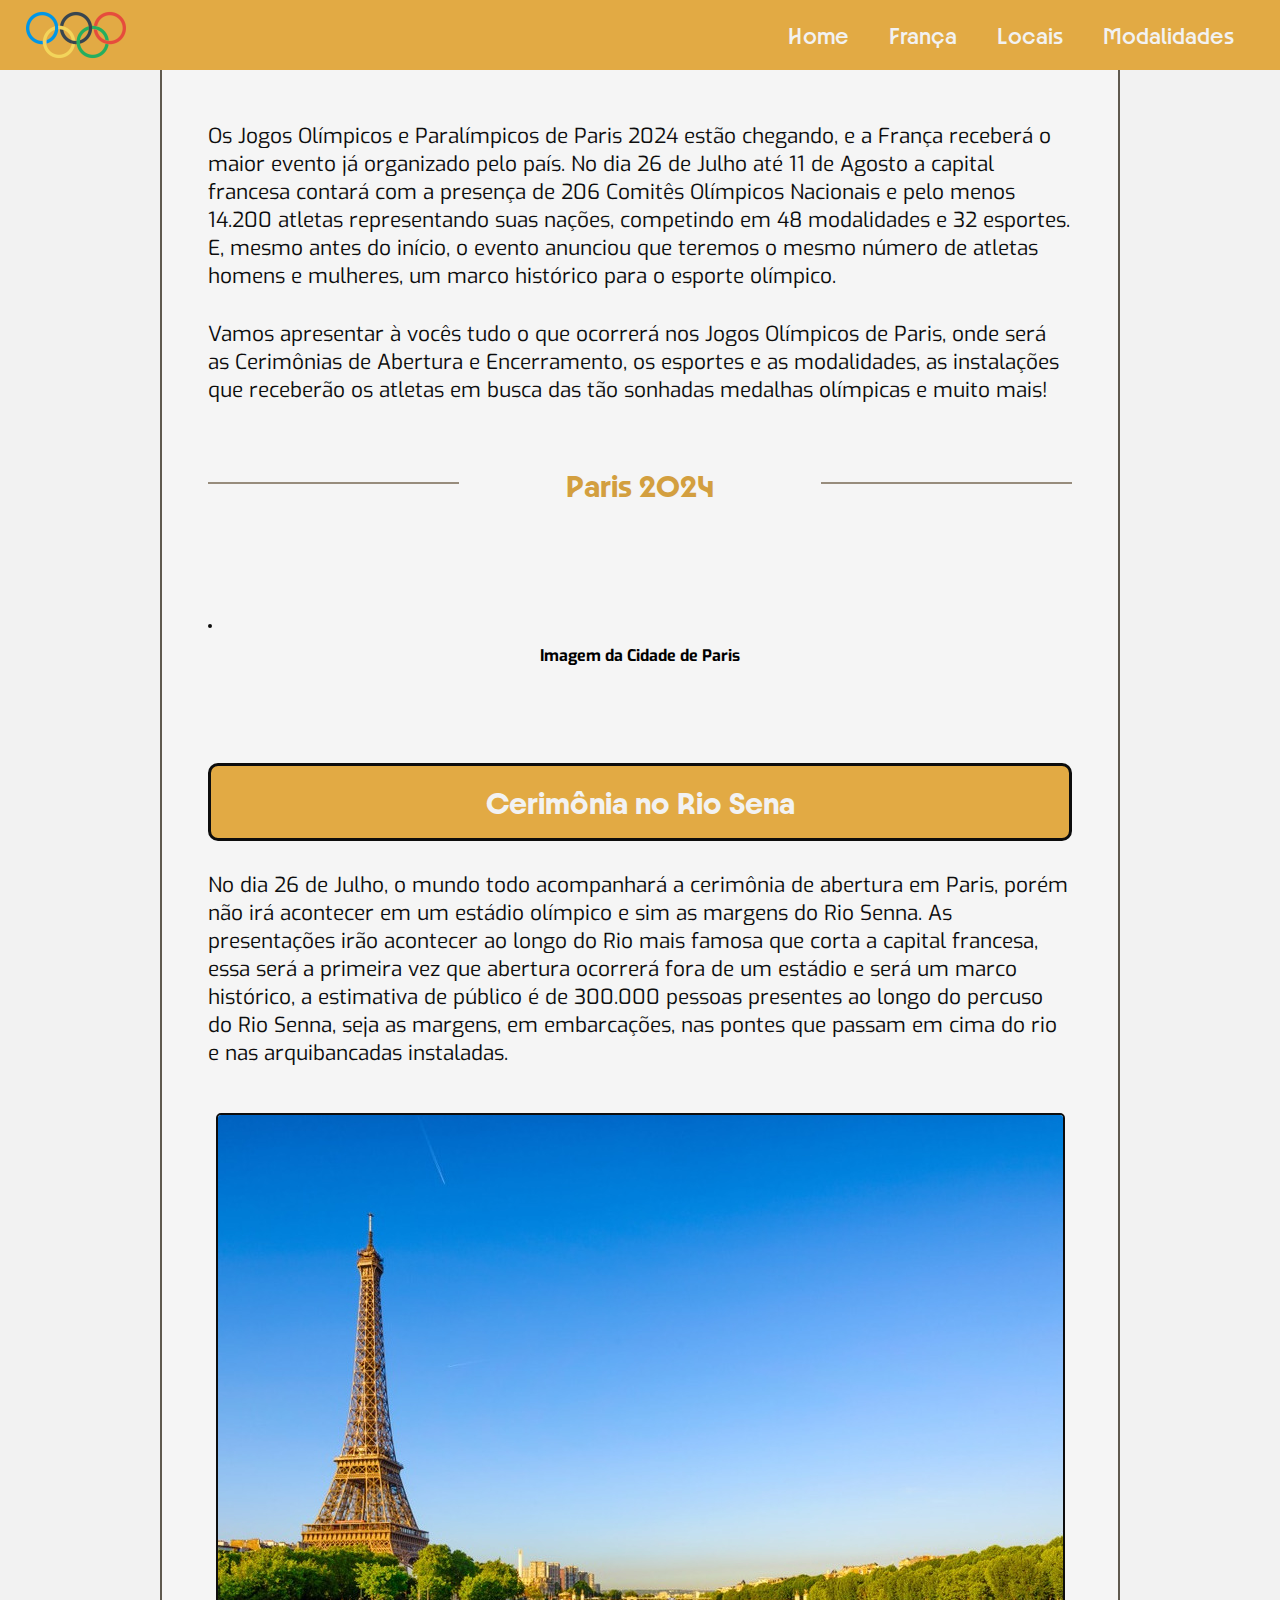
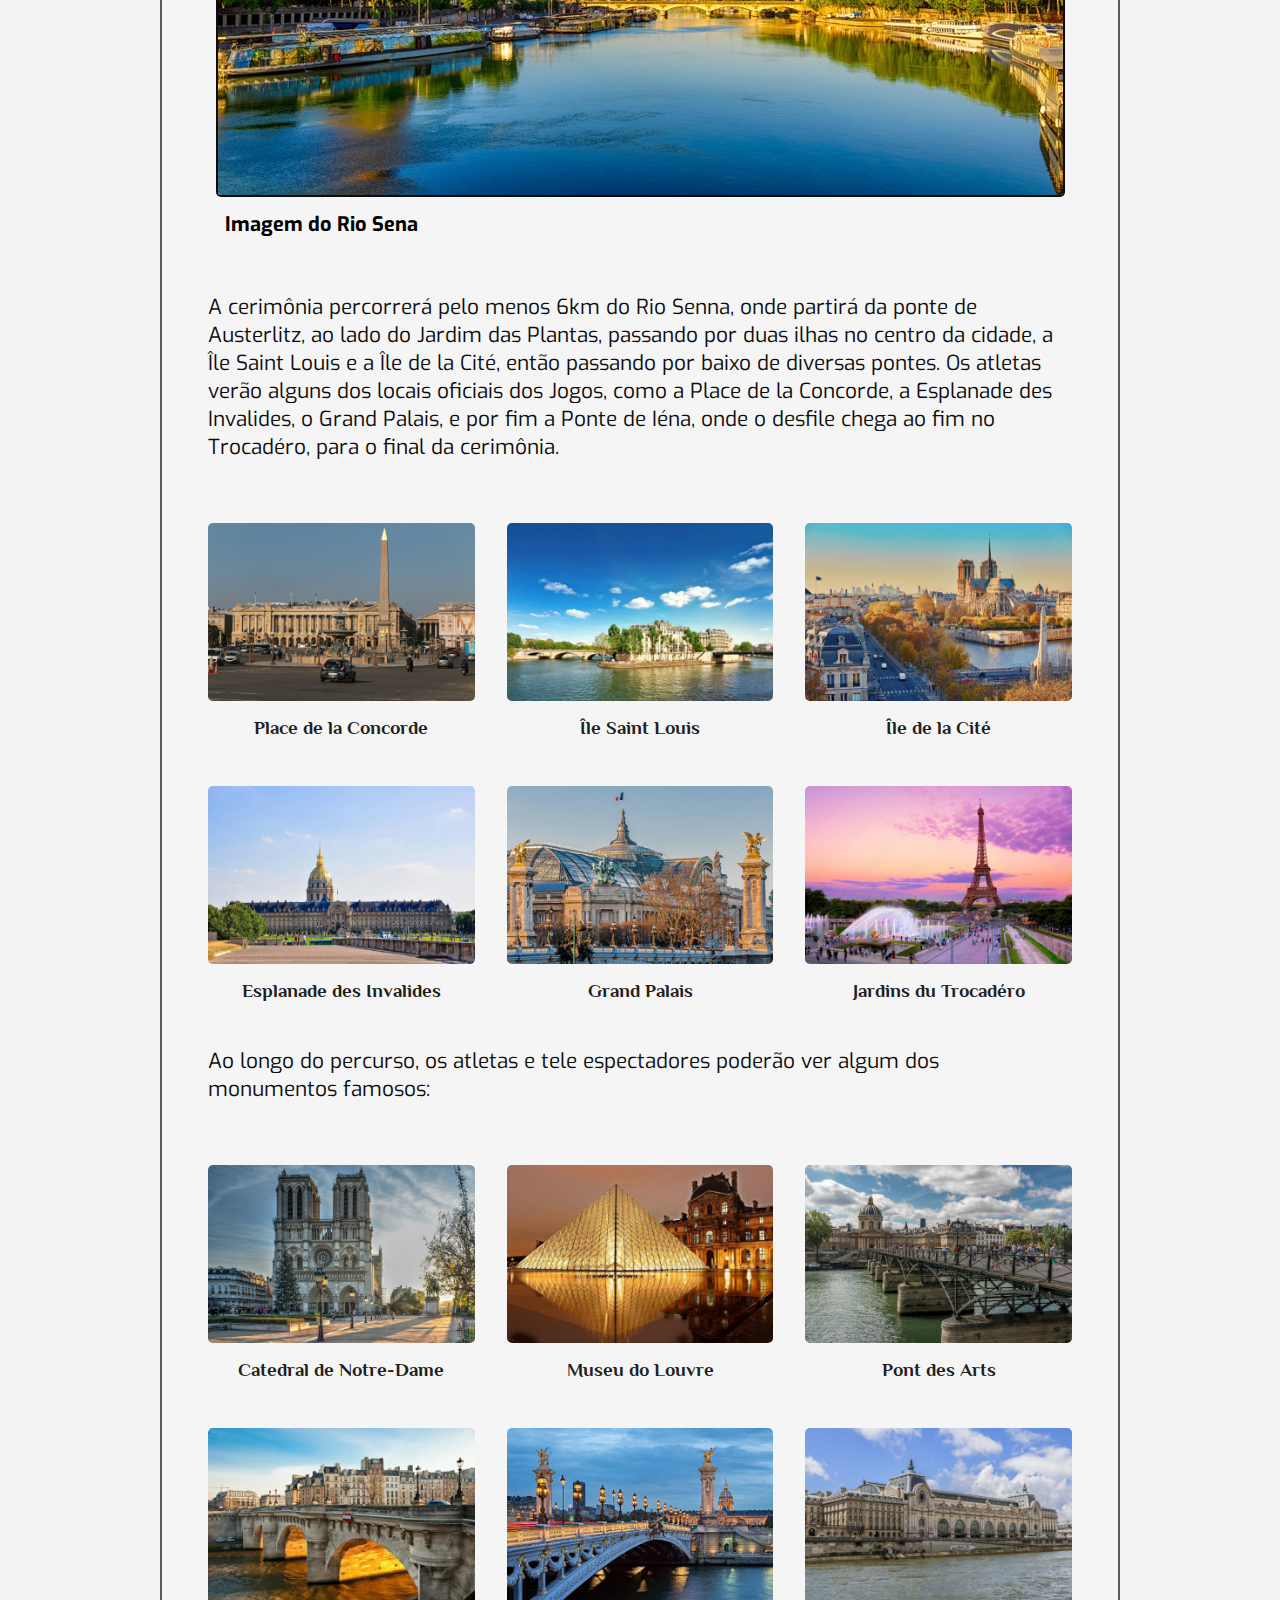
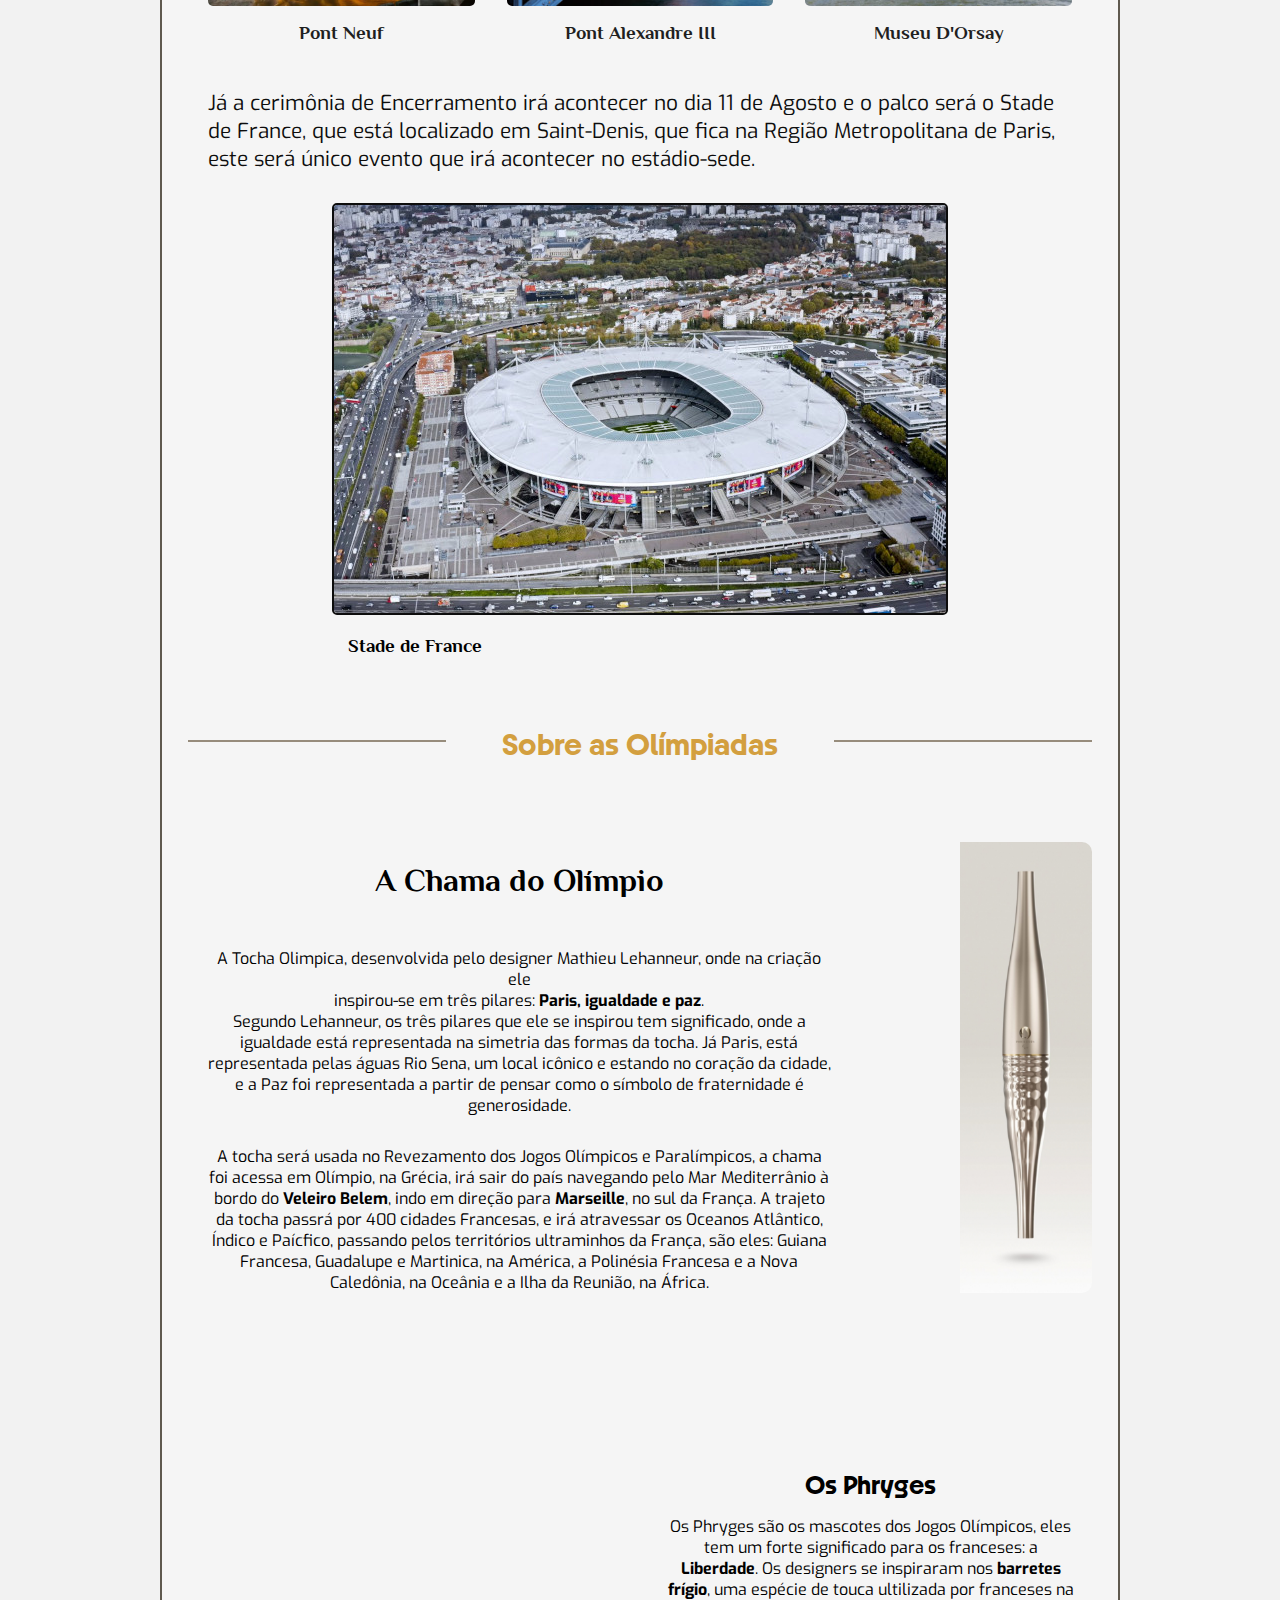
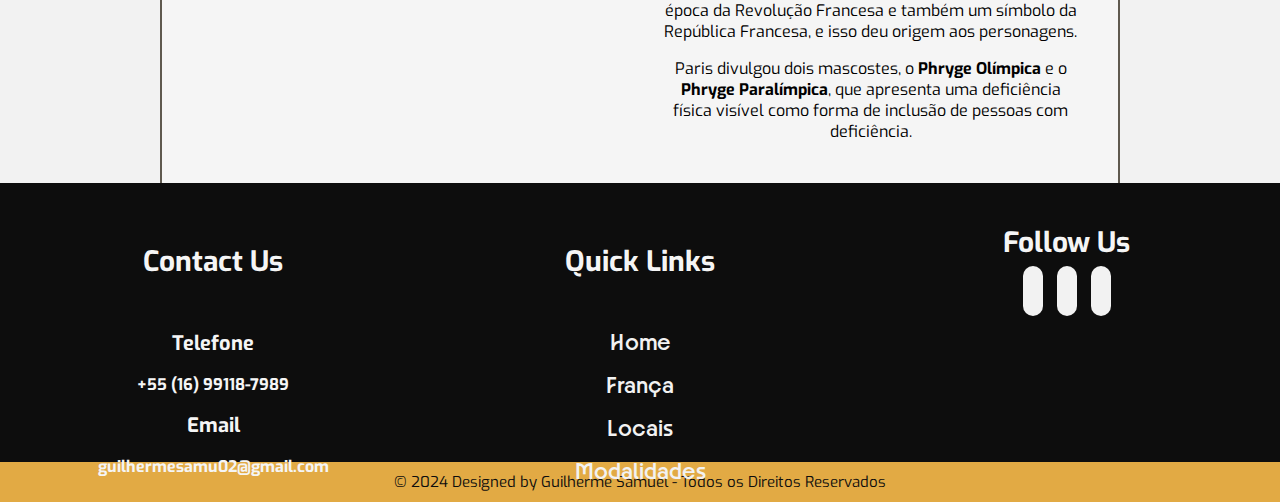
==== commit 210cc540: "Add files via upload" ====
--- a/index.html
+++ b/index.html
@@ -8,7 +8,7 @@
     <link rel="stylesheet" href="https://cdnjs.cloudflare.com/ajax/libs/font-awesome/6.5.2/css/all.min.css"
         integrity="sha512-SnH5WK+bZxgPHs44uWIX+LLJAJ9/2PkPKZ5QiAj6Ta86w+fsb2TkcmfRyVX3pBnMFcV7oQPJkl9QevSCWr3W6A=="
         crossorigin="anonymous" referrerpolicy="no-referrer" />
-    <link rel="shortcut icon" href="./Image/anei_olympic.png" type="image/x-icon">
+    <link rel="shortcut icon" href="./img/logo-paris_.png" type="image/x-icon">
     <title>Blog Olímpico</title>
 </head>
 
@@ -23,9 +23,9 @@
             </div>
             <ul class="nav-list">
                 <li><a href="index.html">Home</a></li>
-                <li><a href="page2.html">França</a></li>
-                <li><a href="page3.html">Locais</a></li>
-                <li><a href="page4.html">Modalidades</a></li>
+                <li><a href="page-france.html">França</a></li>
+                <li><a href="page-venues.html">Locais</a></li>
+                <li><a href="page-sports.html">Modalidades</a></li>
             </ul>
         </nav>
     </header>
@@ -389,25 +389,31 @@
     <footer>
         <div class="container-ft">
             <div class="footer-content">
-                <h3>Contact Us</h3>
-                <p>Telefone: +55 (16) 99118-7989</p>
-                <p>Email: guilhermesamu02@gmail.com</p>
+                <h3 class="footer-title">Contact Us</h3>
+                <h4>Telefone</h4>
+                <p>+55 (16) 99118-7989</p>
+                <h4>Email</h4>
+                <p>guilhermesamu02@gmail.com</p>
             </div>
             <div class="footer-content">
-                <h3>Quick Links</h3>
+                <h3 class="footer-title">Quick Links</h3>
                 <ul class="list">
                     <li><a href="index.html">Home</a></li>
-                    <li><a href="page2.html">França</a></li>
-                    <li><a href="page3.html">Locais</a></li>
-                    <li><a href="page4.html">Modalidades</a></li>
+                    <li><a href="page-france.html">França</a></li>
+                    <li><a href="page-venues.html">Locais</a></li>
+                    <li><a href="page-sports.html">Modalidades</a></li>
                 </ul>
             </div>
-
-            <div class="footer-content">
+            <div class="footer-content-logo">
+                <div>
+                    <img src="./img/logo_.png" alt="">
+                </div>
                 <h3>Follow Us</h3>
                 <ul class="social-icons">
                     <li><a href="https://www.linkedin.com/in/guilherme-samuel-8a2aa5285/"><i class="fab fa-linkedin"></i></a></li>
+
                     <li><a href="https://www.instagram.com/gui_samuelbs/"><i class="fab fa-instagram"></i></a></li>
+
                     <li><a href="https://github.com/Gu1zinh0/"><i class="fab fa-github"></i></a></li>
                 </ul>
             </div>
--- a/styles/style.css
+++ b/styles/style.css
@@ -140,7 +140,7 @@
 }
 
 .sub-titulo{
-    font-family: "Philosopher";
+    font-family: "Paris";
     font-size: 2rem;
     text-align: center;
     background-color: var(--cor-primaria);
@@ -209,7 +209,7 @@
     display: flex;
     flex-direction: row;
     gap: 120px;
-    margin-top: 5rem;
+    margin-top: 3rem;
 }
 
 .box-mascot-text{
@@ -443,22 +443,39 @@
 
 .footer-content{
     width: 100%;
+    position: relative;
+    top: 5rem;
 }
 
 h3{
     font-size: 28px;
-    margin-bottom: 15px;
-    text-align: center;
+    text-align: center;
+}
+
+h4{
+    text-align: center;
+    margin: 10px;
+    font-size: 20px;
+}
+
+.footer-title{
+    position: relative;
+    bottom: 2.5rem;
 }
 
 .footer-content p{
     width: 250px;
     margin: auto;
     padding: 7px;
+    text-align: center;
 }
 
 .footer-content ul{
     text-align: center;
+}
+
+.footer-content-logo{
+    width: 100%;
 }
 
 .list{
@@ -497,6 +514,8 @@
 .social-icons{
     text-align: center;
     padding: 0;
+    position: relative;
+    top: 10px;
 }
 
 .social-icons li{
@@ -612,6 +631,23 @@
 
     .container-list-grid{
         width: 100%;
+    }
+
+    .text{
+        justify-content: center;
+        align-items: center;
+        text-align: center;
+        width: 100%;
+    }
+
+    .container_{
+        width: 100%;
+    }
+
+    .box-mascot-img img{
+        width: 100%;
+        position: relative;
+        top: 8rem;
     }
 }
 
@@ -670,6 +706,12 @@
         width: 100%;
     }
 
+    .box-mascot-img img{
+        width: 100%;
+        position: relative;
+        top: 8.5rem;
+    }
+
     .text{
         justify-content: center;
     }
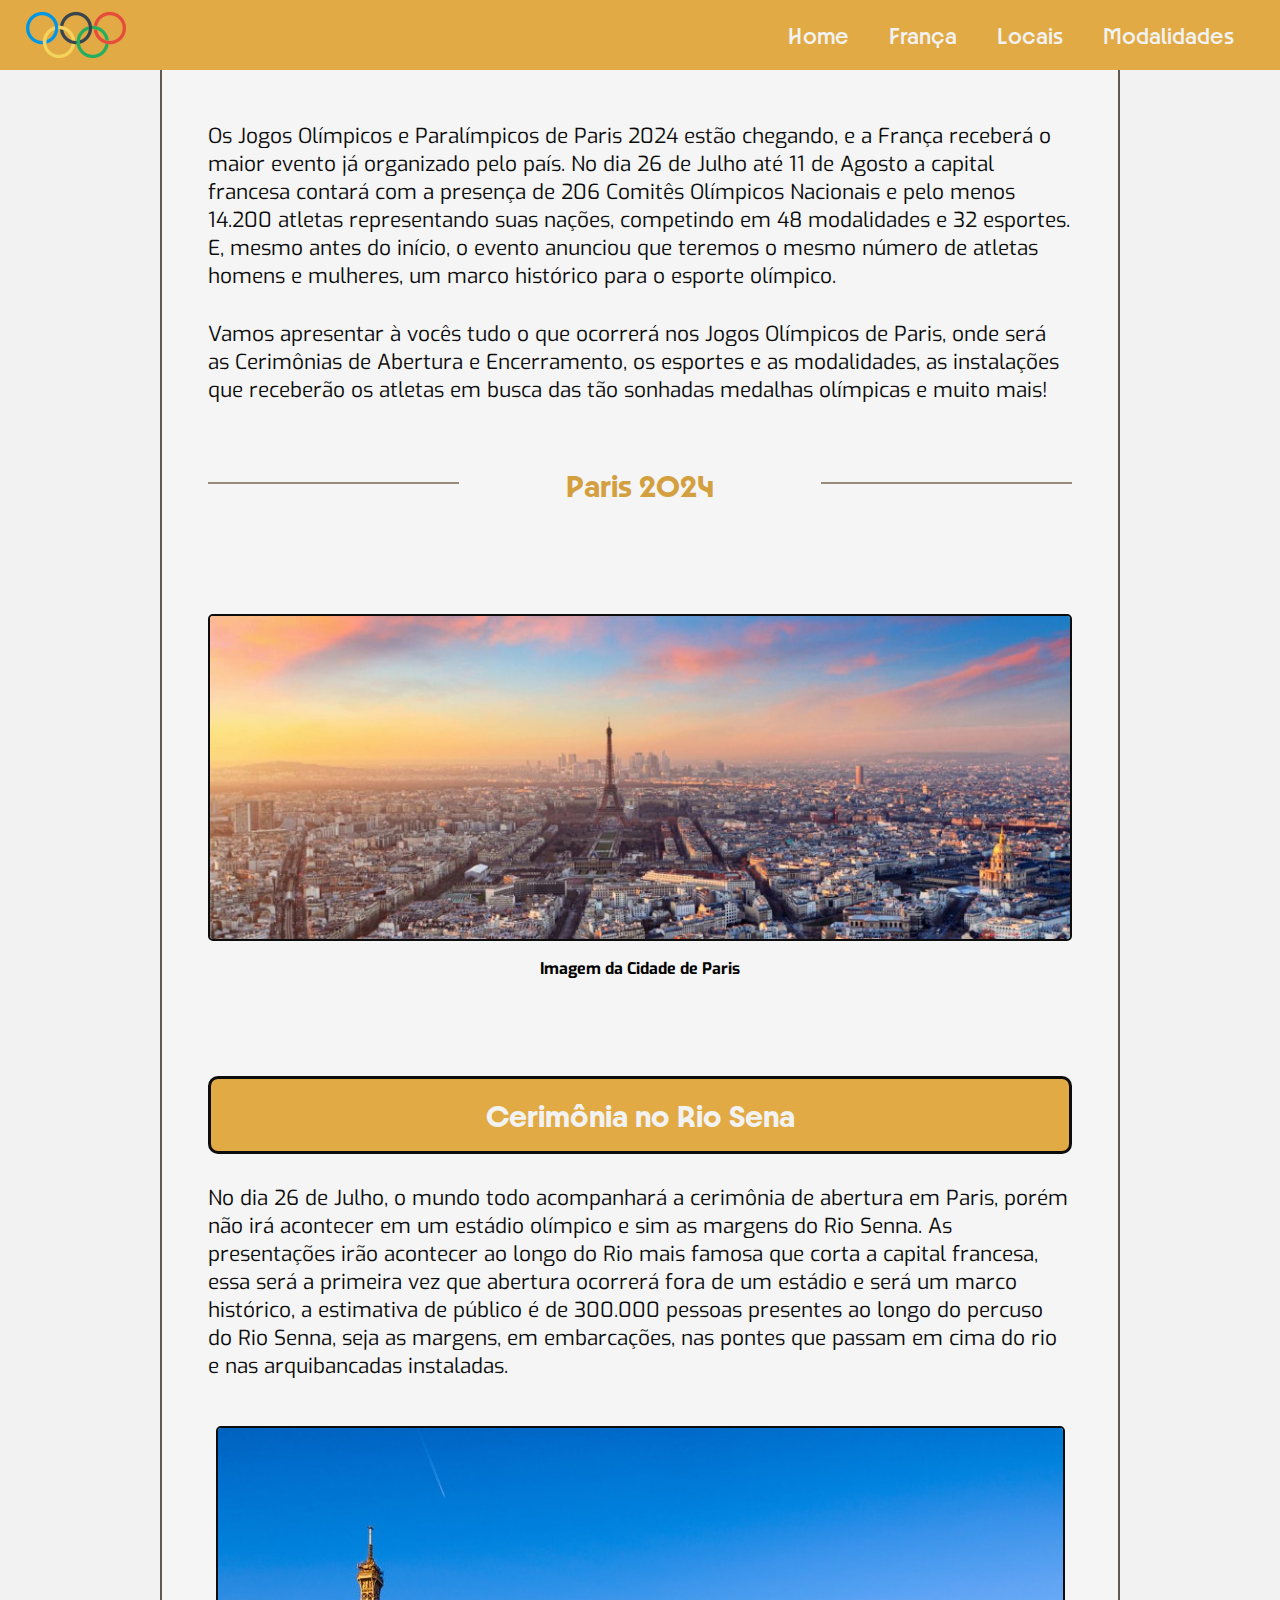
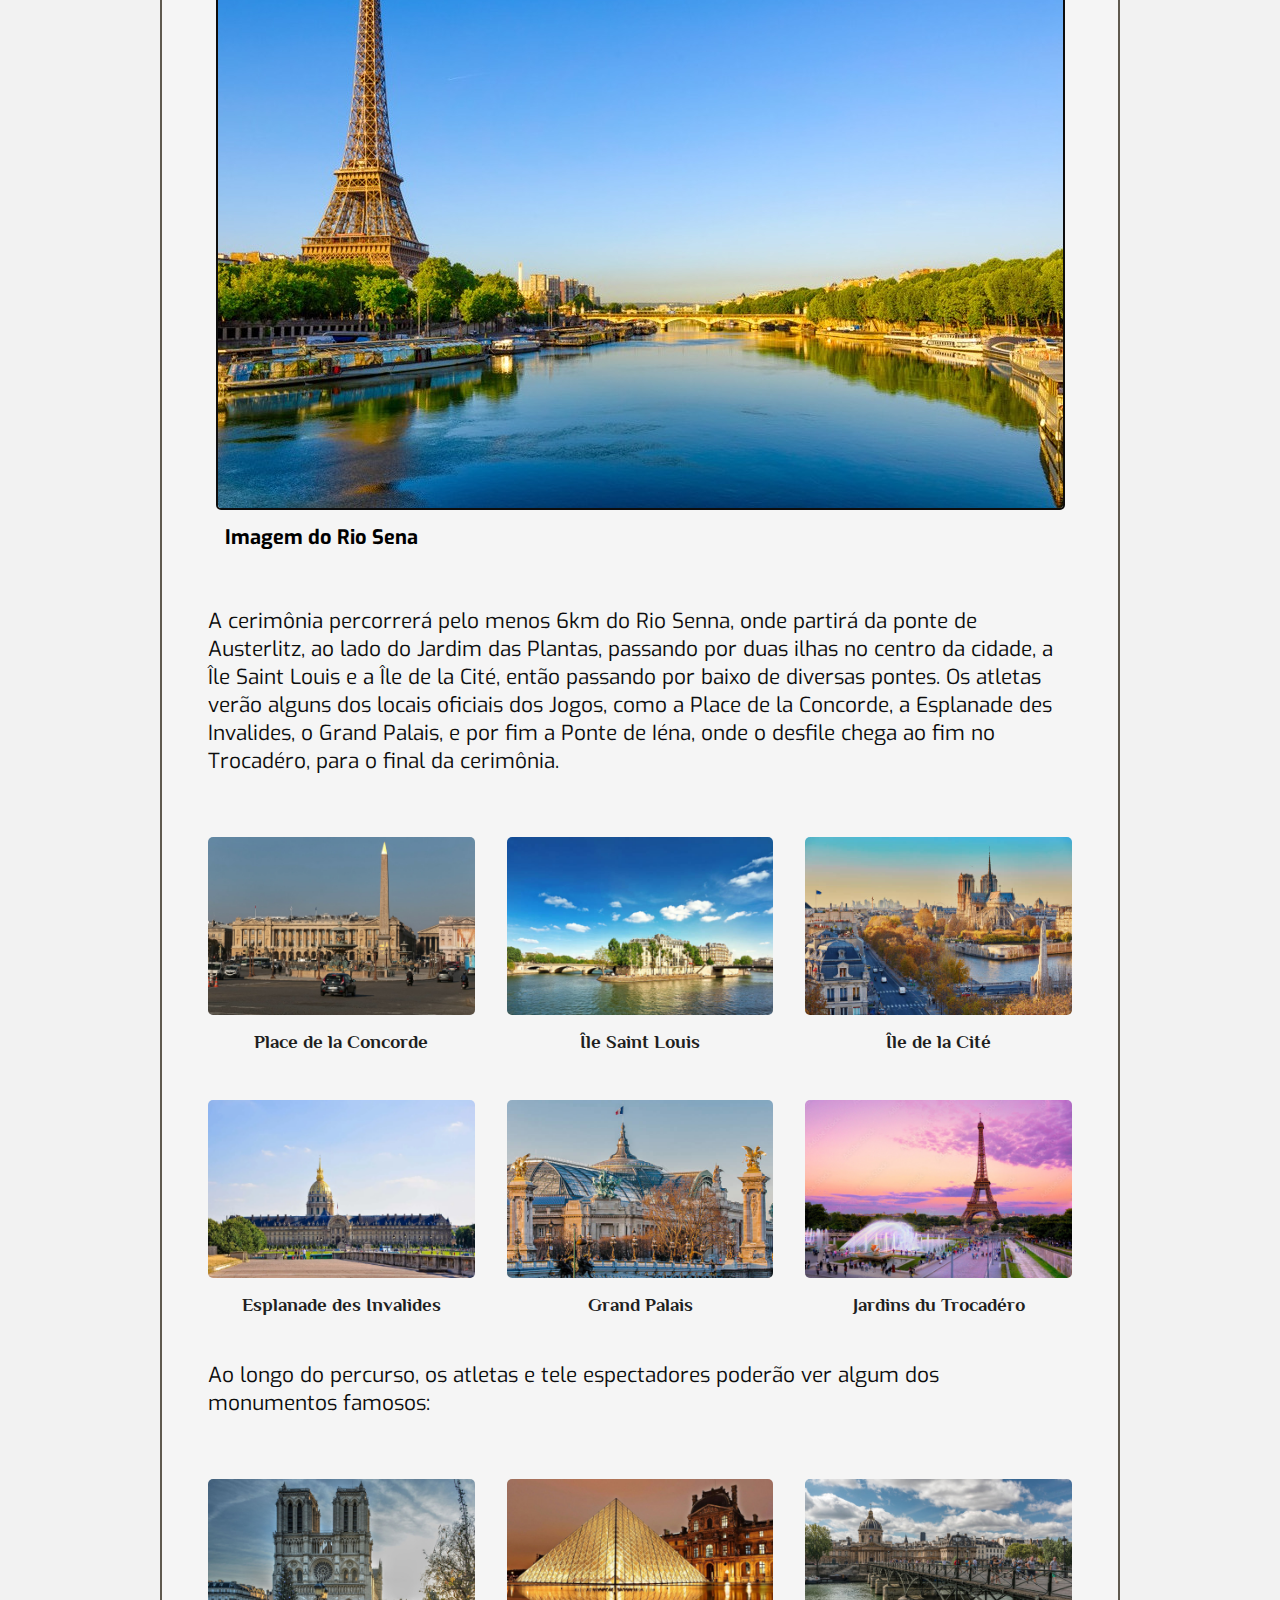
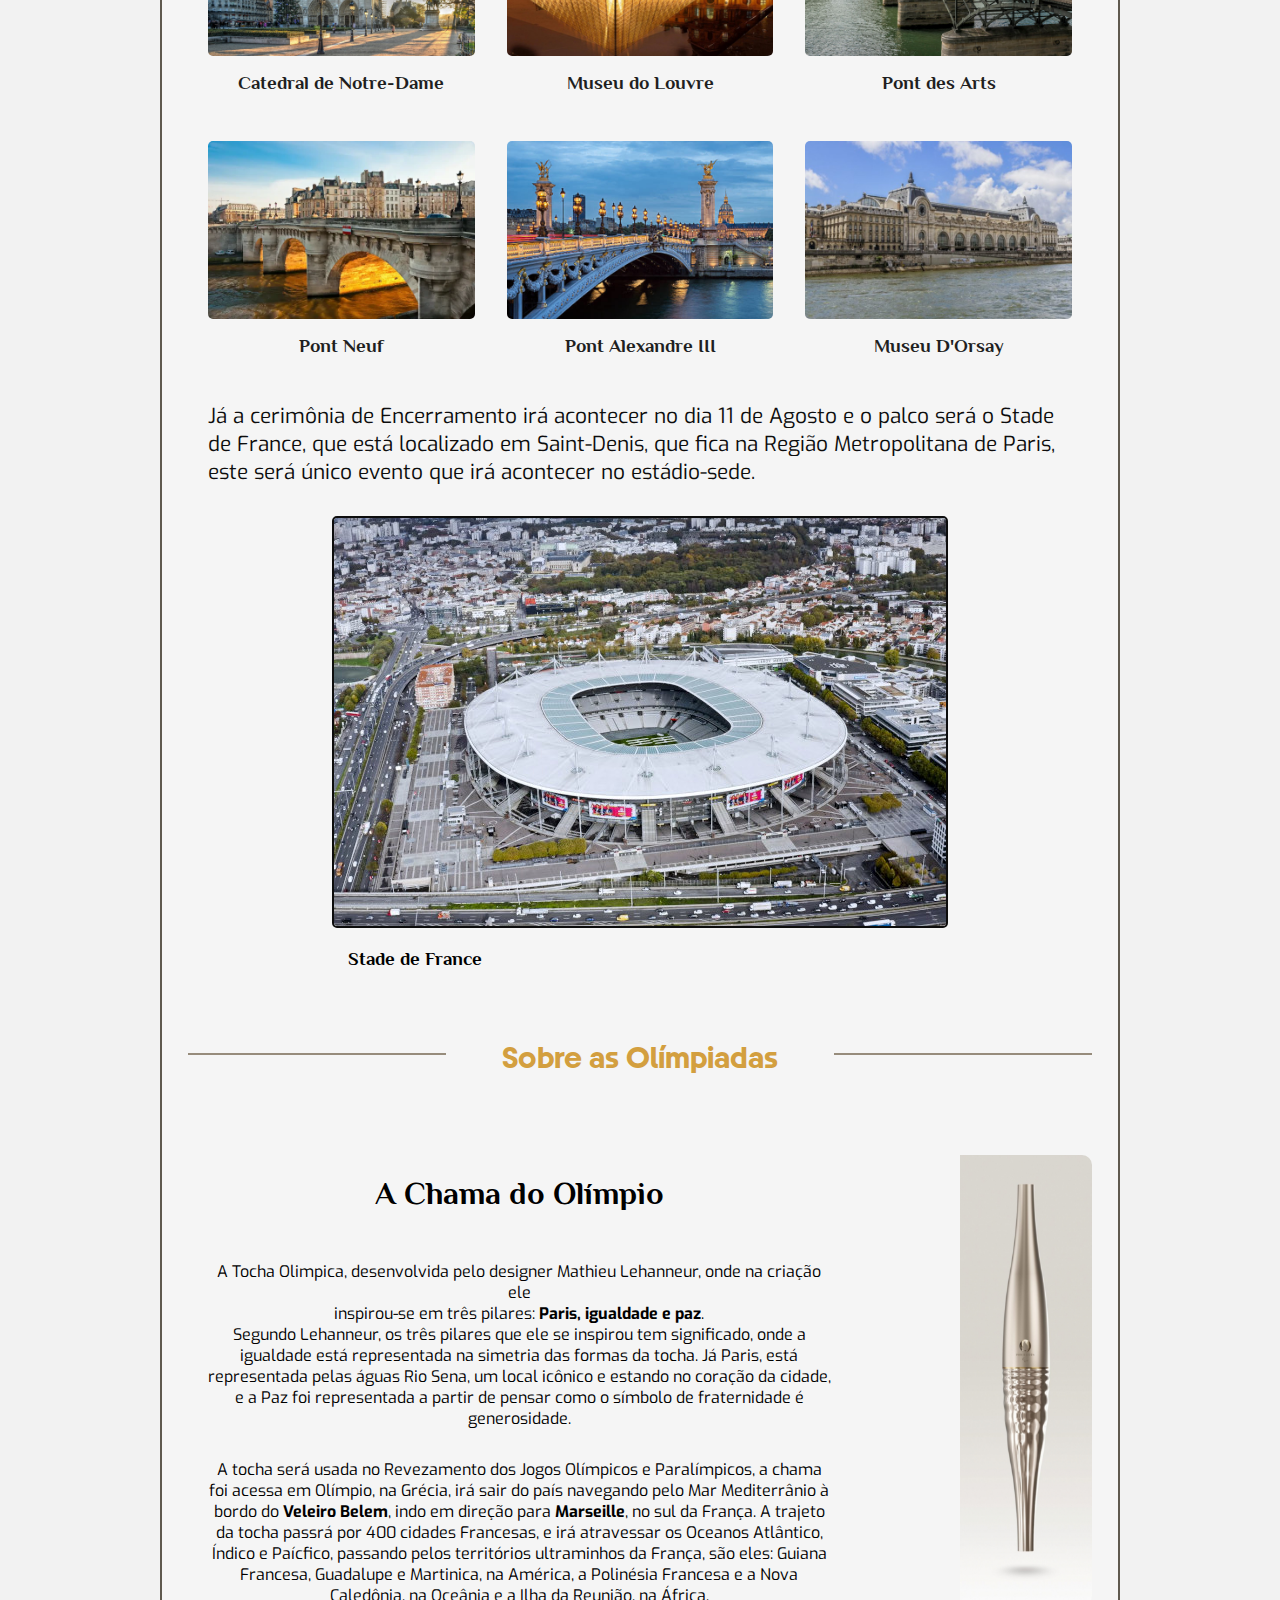
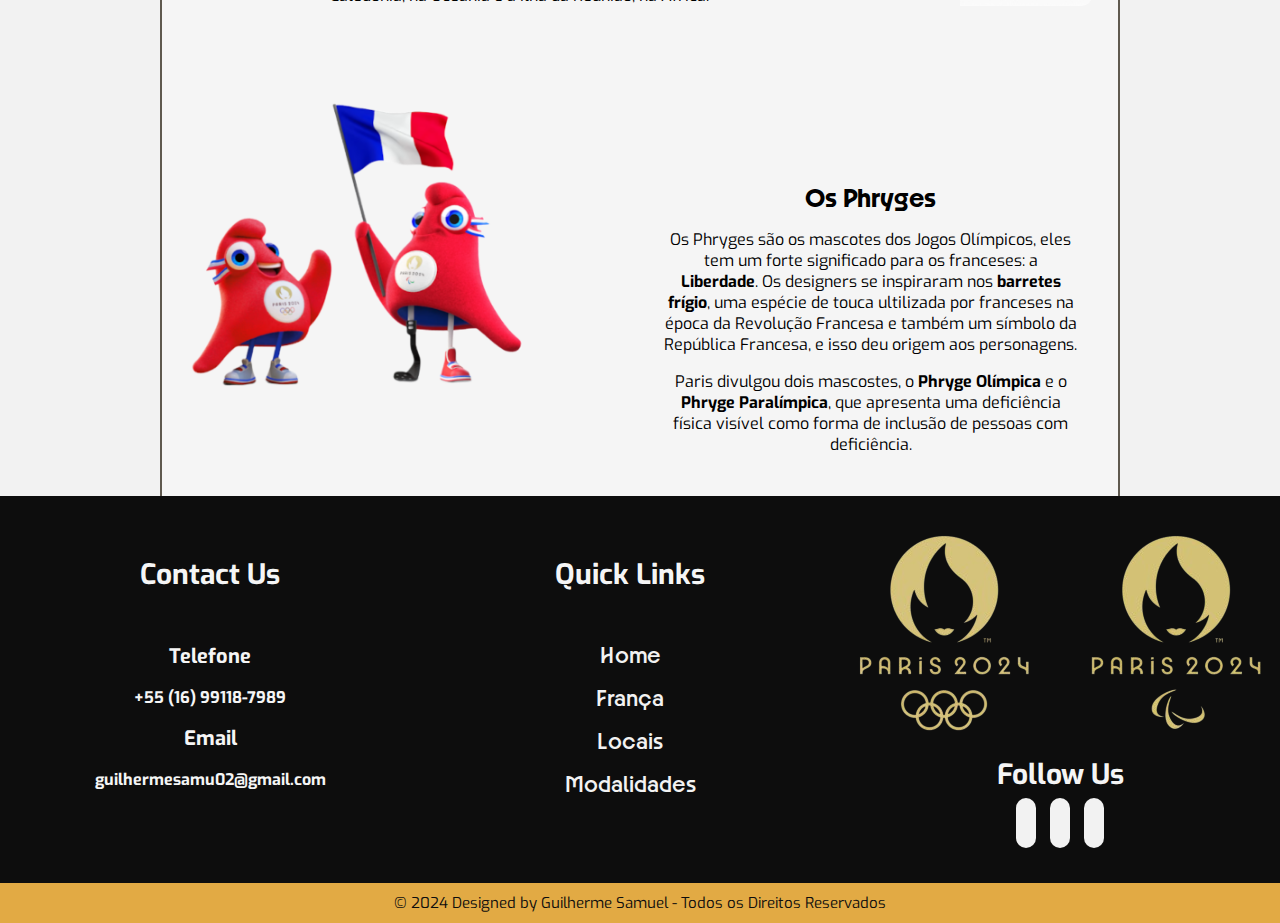
==== commit 59e22d69: "Add files via upload" ====
--- a/index.html
+++ b/index.html
@@ -406,7 +406,7 @@
             </div>
             <div class="footer-content-logo">
                 <div>
-                    <img src="./img/logo_.png" alt="">
+                    <img src="./img/logo-olimpiadas.png" alt="">
                 </div>
                 <h3>Follow Us</h3>
                 <ul class="social-icons">
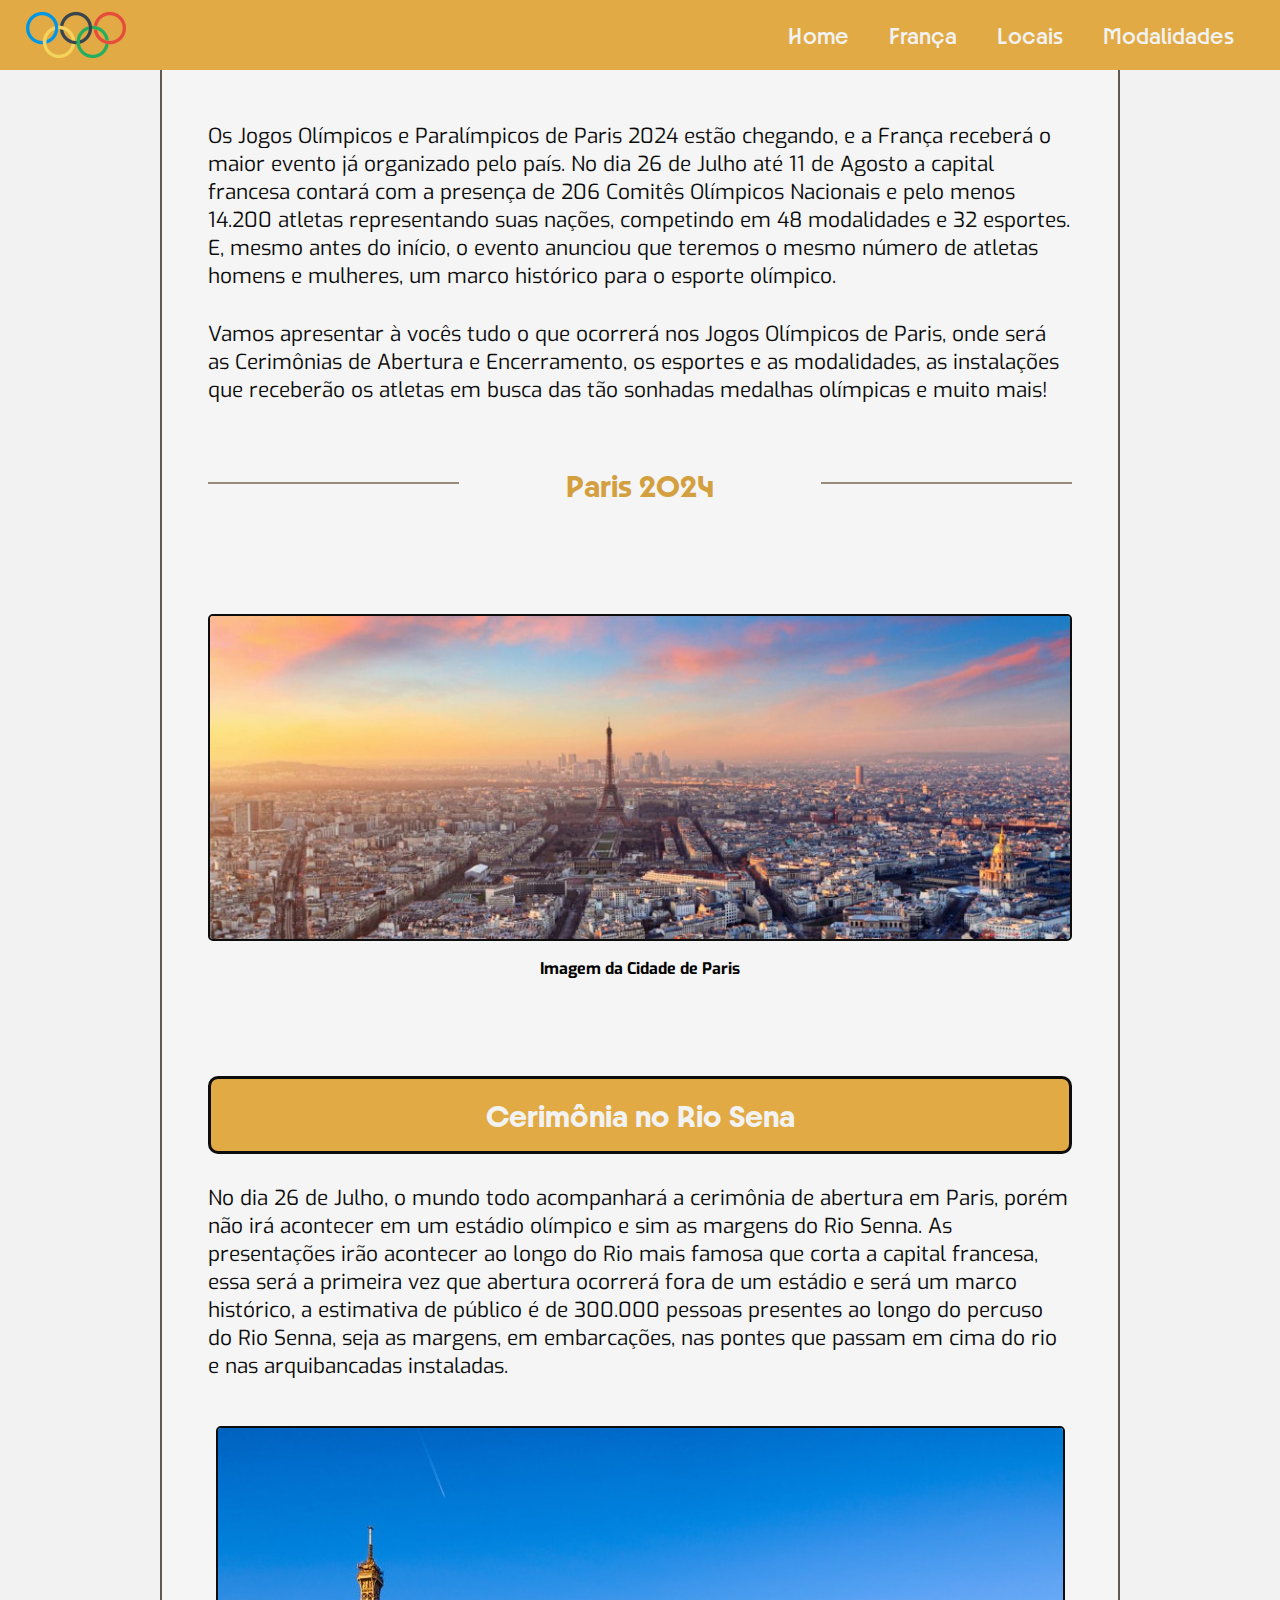
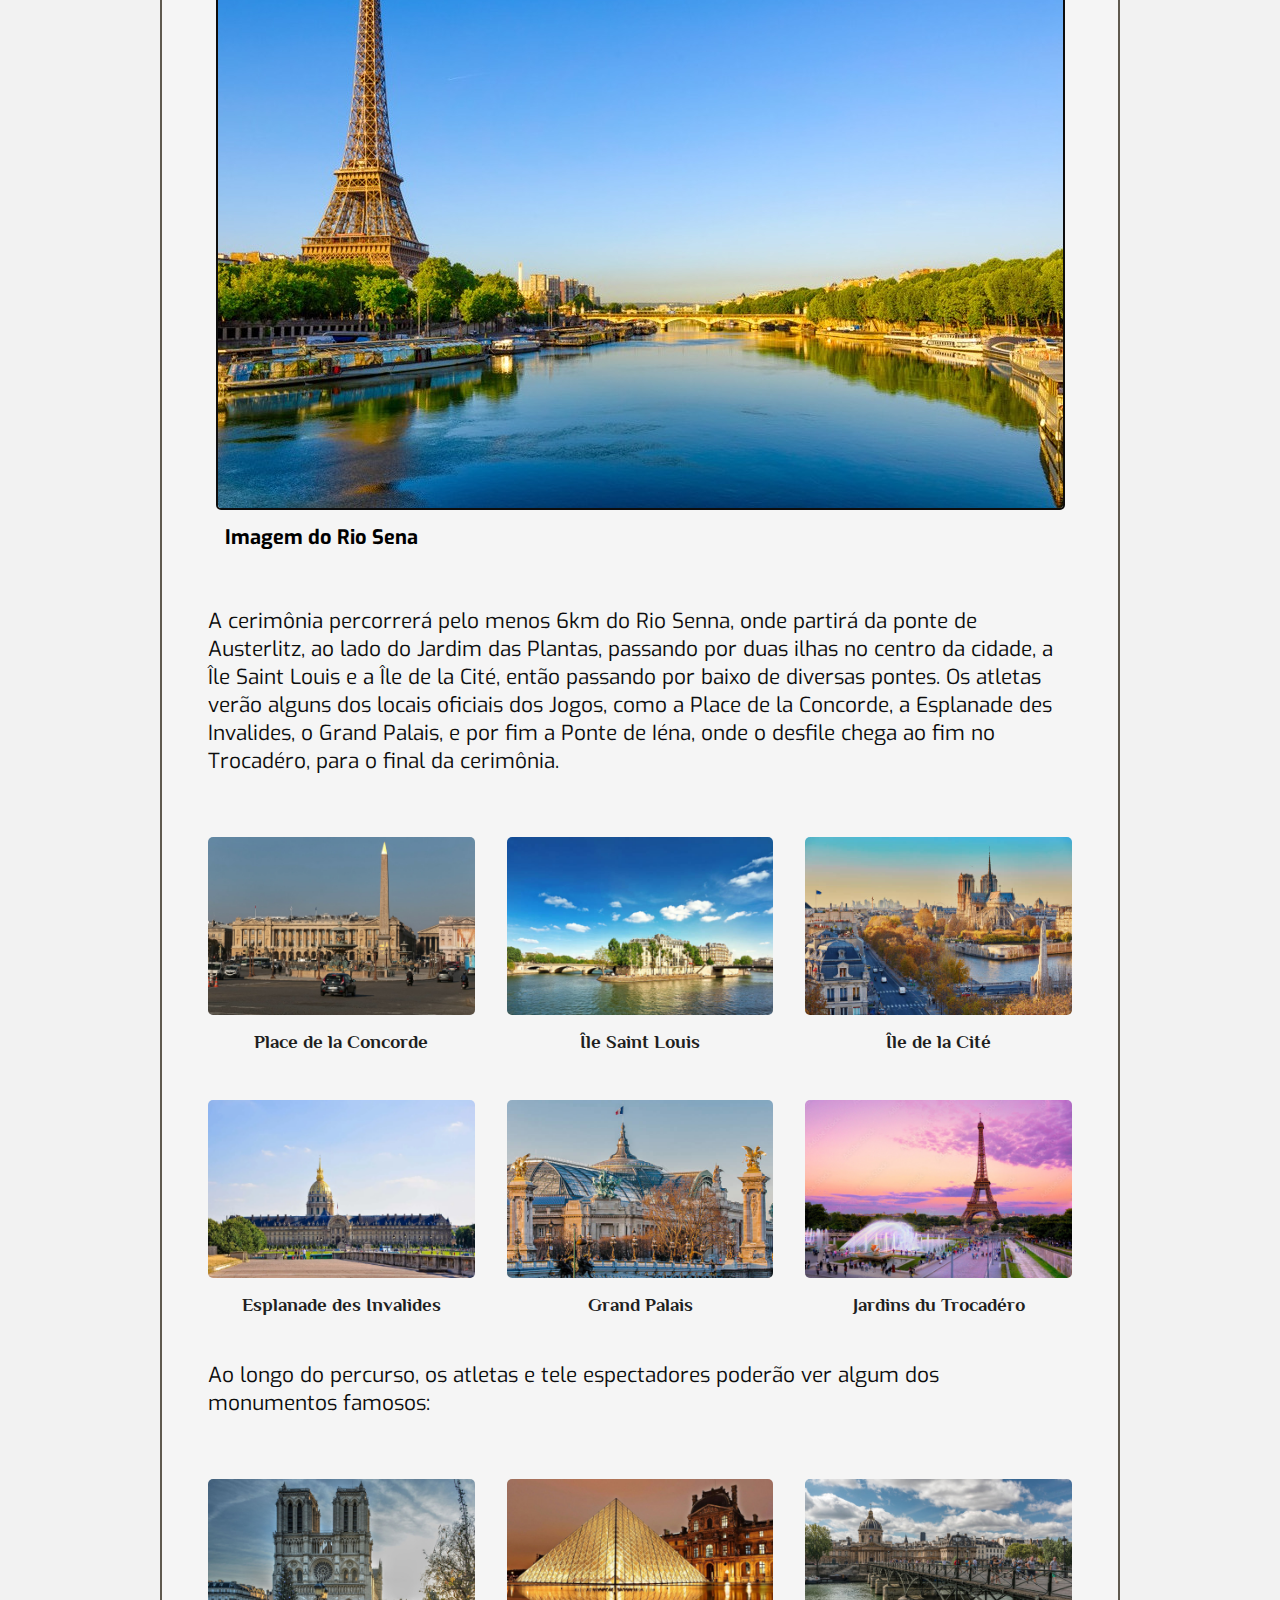
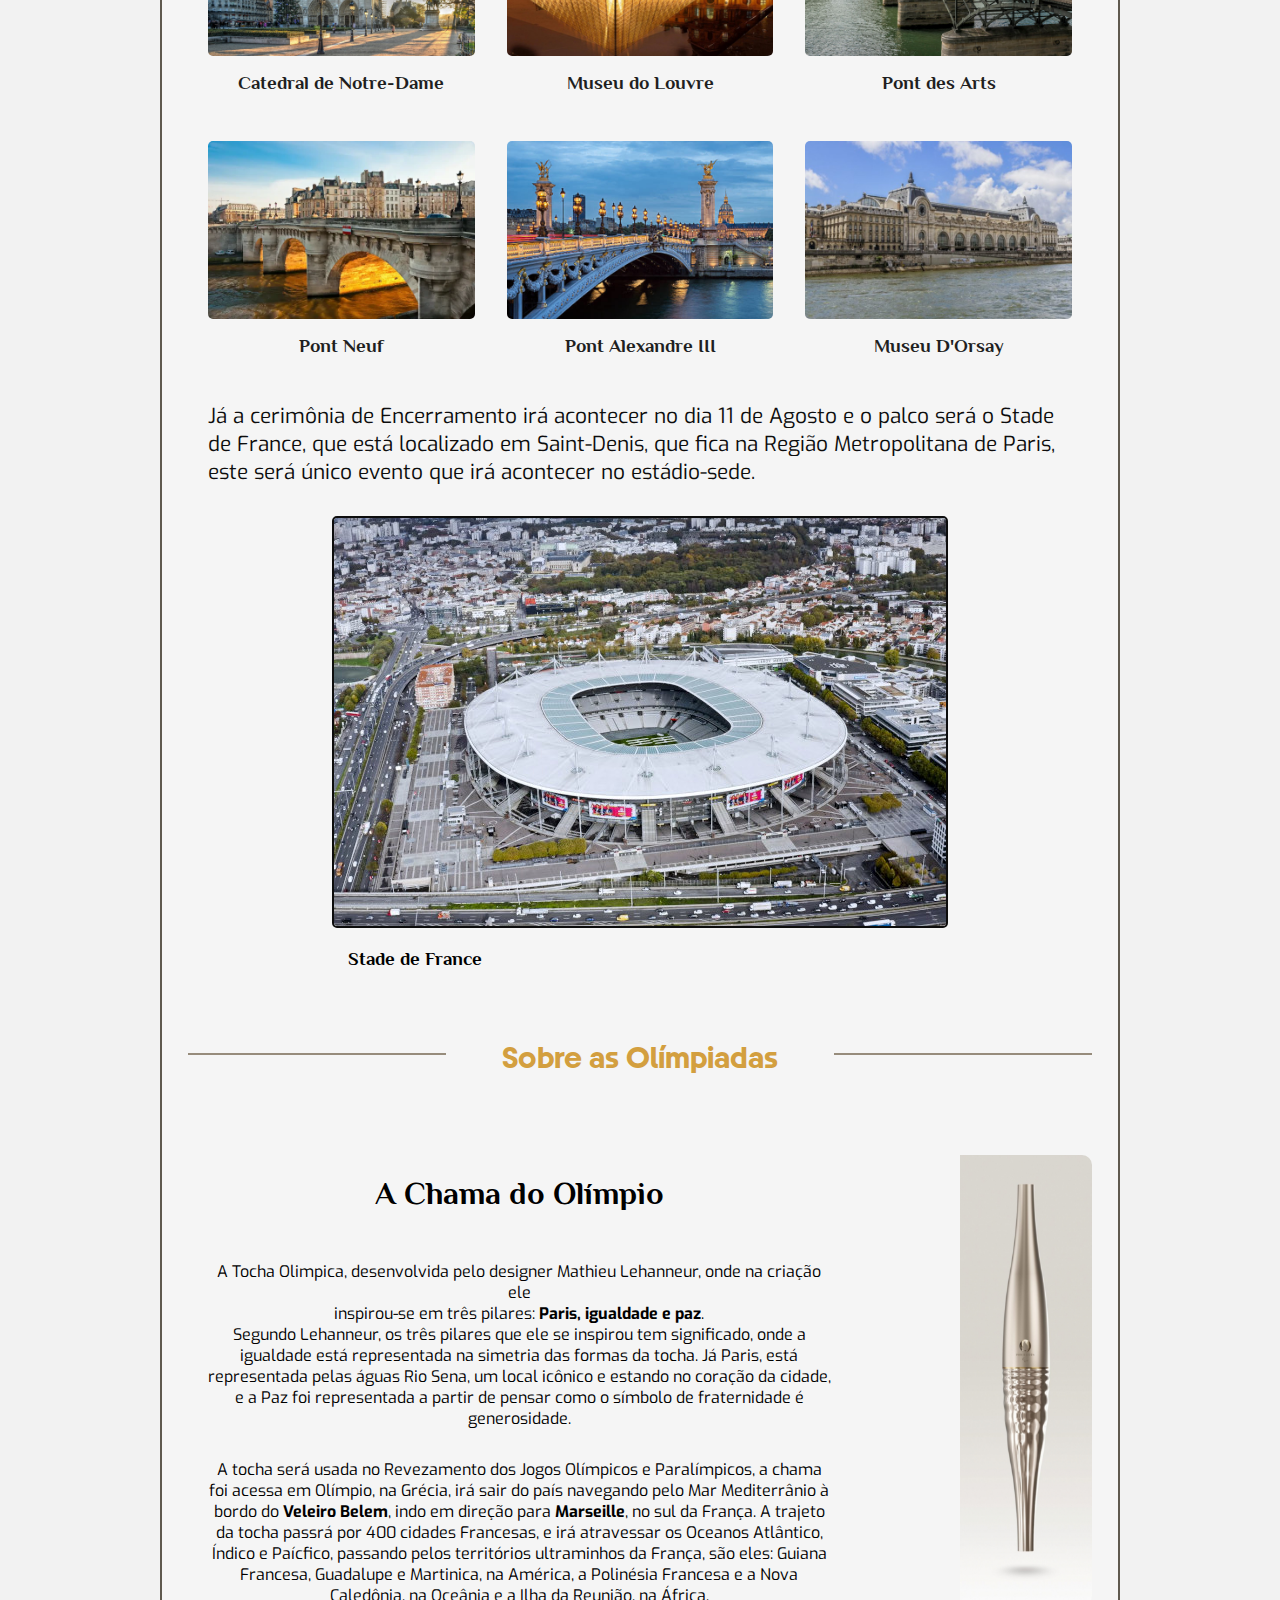
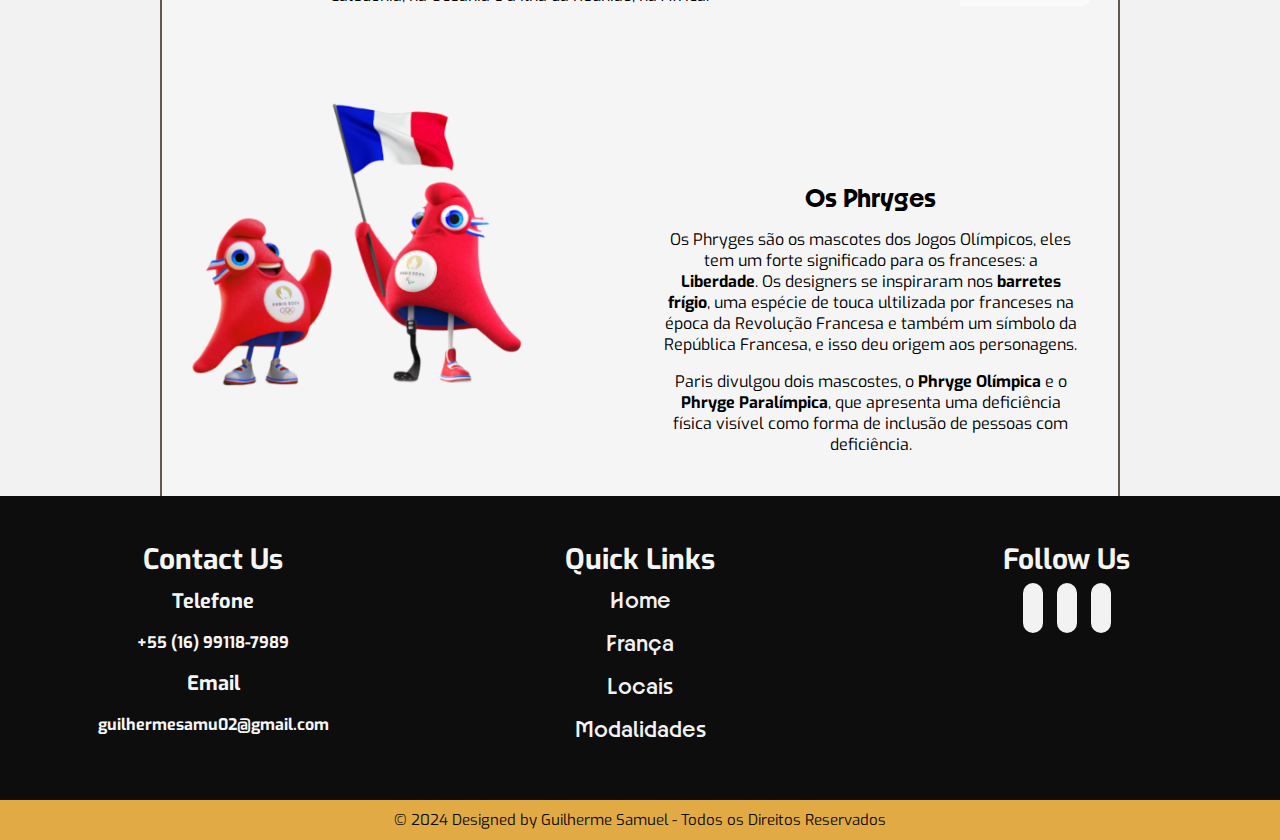
==== commit 89ea0691: "Add files via upload" ====
--- a/index.html
+++ b/index.html
@@ -389,14 +389,14 @@
     <footer>
         <div class="container-ft">
             <div class="footer-content">
-                <h3 class="footer-title">Contact Us</h3>
+                <h3>Contact Us</h3>
                 <h4>Telefone</h4>
                 <p>+55 (16) 99118-7989</p>
                 <h4>Email</h4>
                 <p>guilhermesamu02@gmail.com</p>
             </div>
             <div class="footer-content">
-                <h3 class="footer-title">Quick Links</h3>
+                <h3>Quick Links</h3>
                 <ul class="list">
                     <li><a href="index.html">Home</a></li>
                     <li><a href="page-france.html">França</a></li>
@@ -404,10 +404,7 @@
                     <li><a href="page-sports.html">Modalidades</a></li>
                 </ul>
             </div>
-            <div class="footer-content-logo">
-                <div>
-                    <img src="./img/logo-olimpiadas.png" alt="">
-                </div>
+            <div class="footer-content">
                 <h3>Follow Us</h3>
                 <ul class="social-icons">
                     <li><a href="https://www.linkedin.com/in/guilherme-samuel-8a2aa5285/"><i class="fab fa-linkedin"></i></a></li>
--- a/styles/style.css
+++ b/styles/style.css
@@ -443,12 +443,11 @@
 
 .footer-content{
     width: 100%;
-    position: relative;
-    top: 5rem;
 }
 
 h3{
     font-size: 28px;
+    margin-top: 25px;
     text-align: center;
 }
 
@@ -456,11 +455,6 @@
     text-align: center;
     margin: 10px;
     font-size: 20px;
-}
-
-.footer-title{
-    position: relative;
-    bottom: 2.5rem;
 }
 
 .footer-content p{
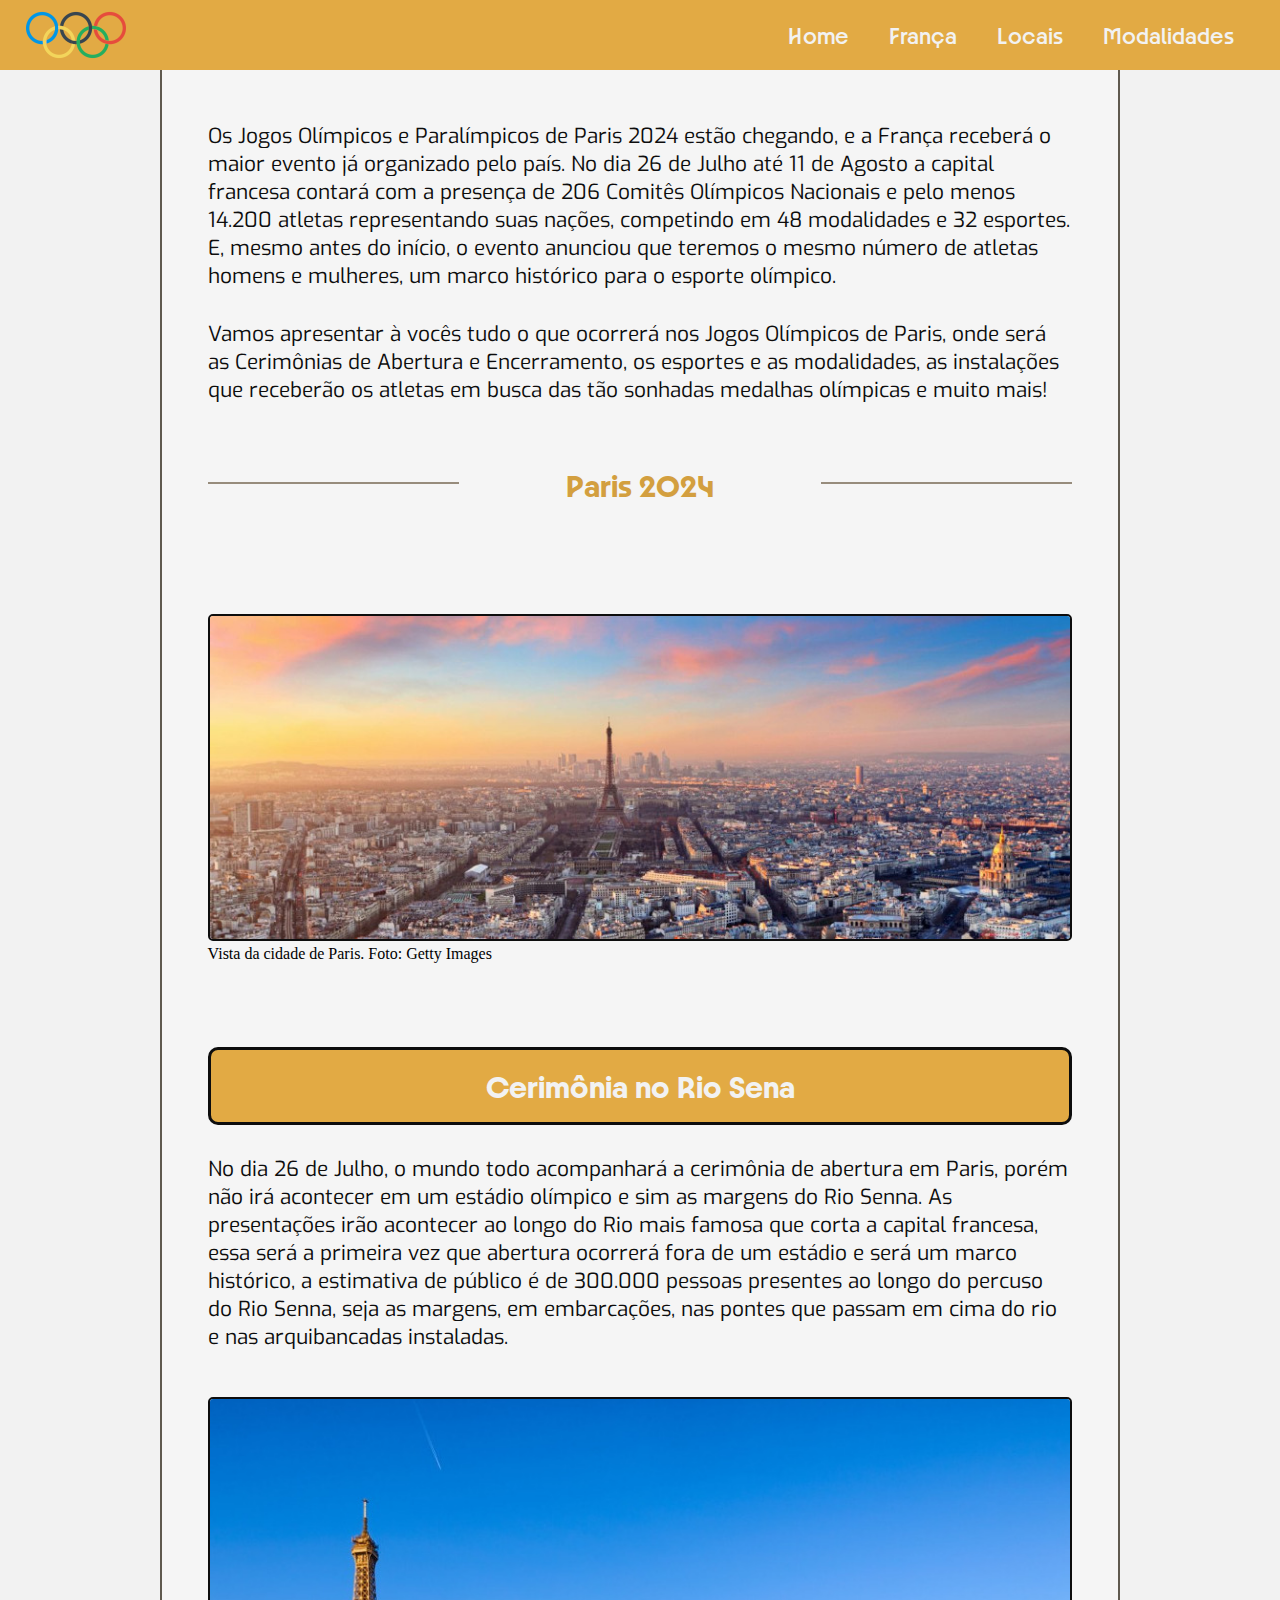
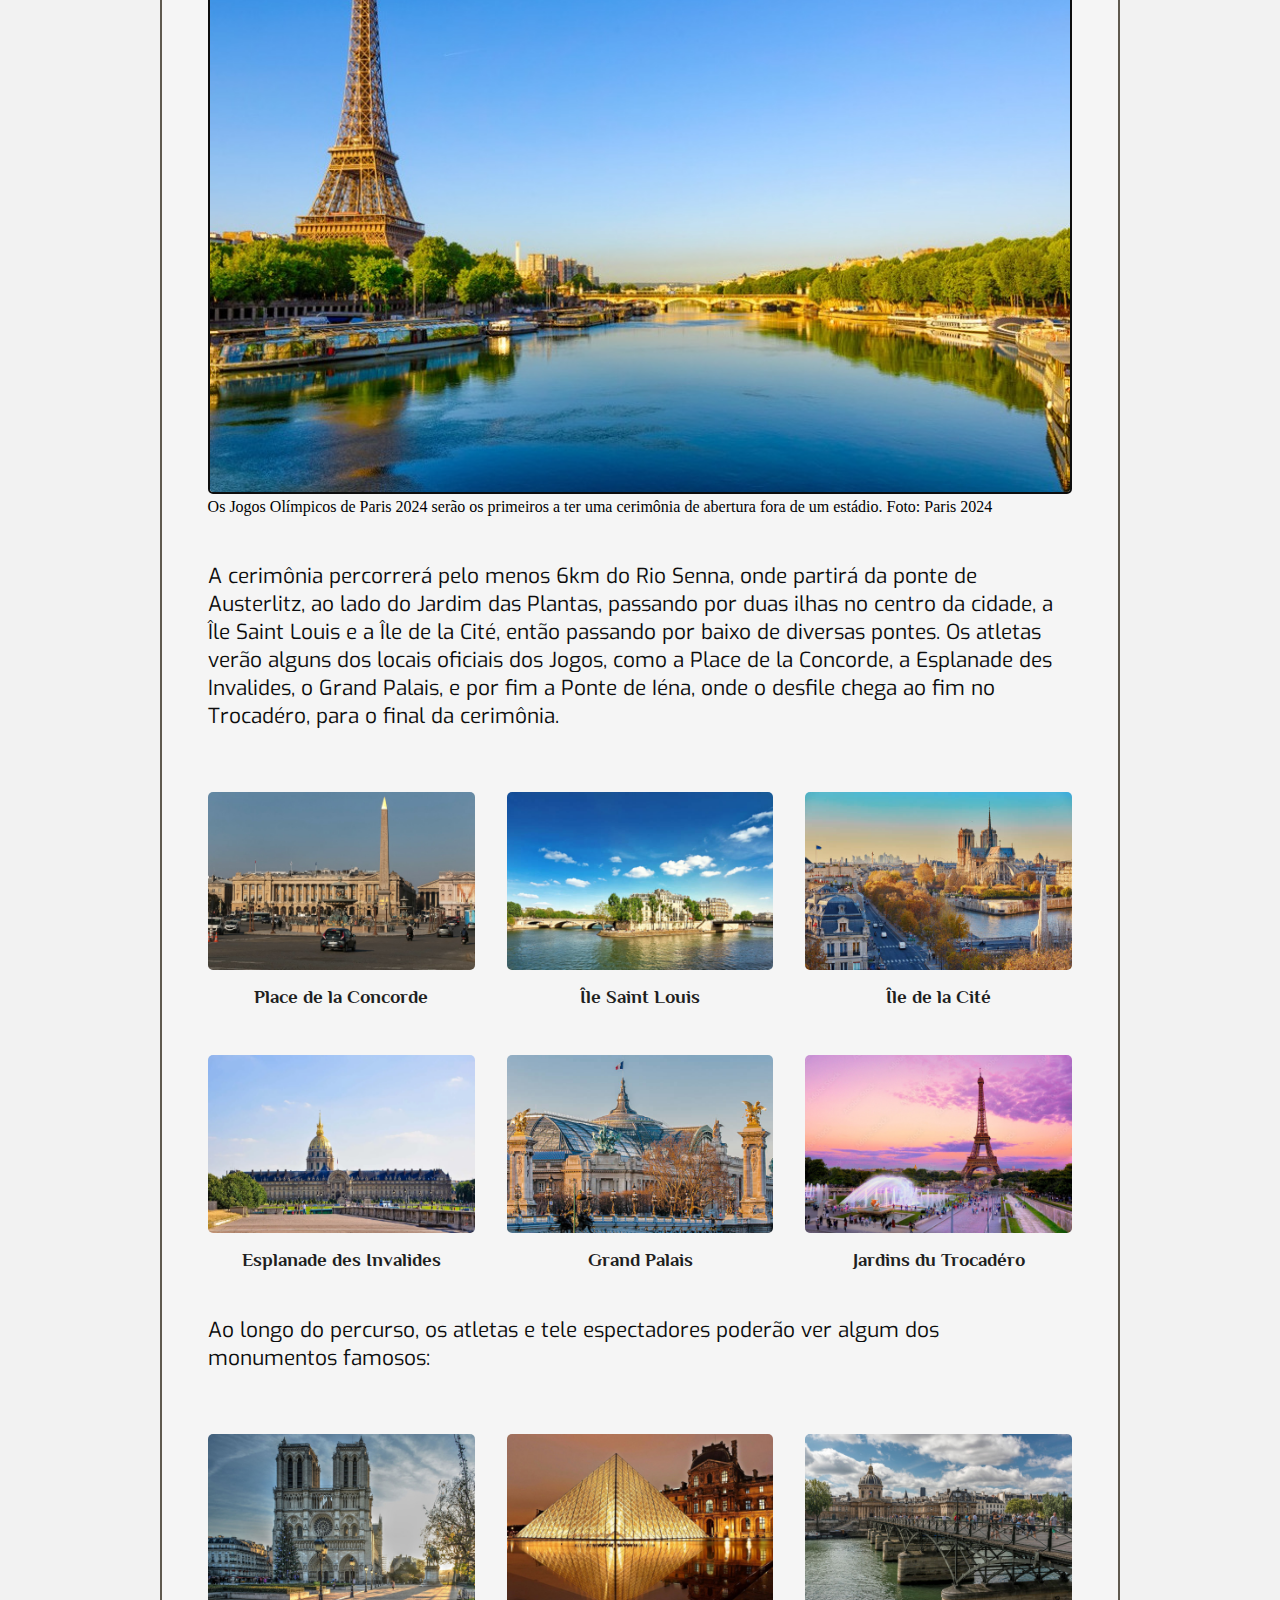
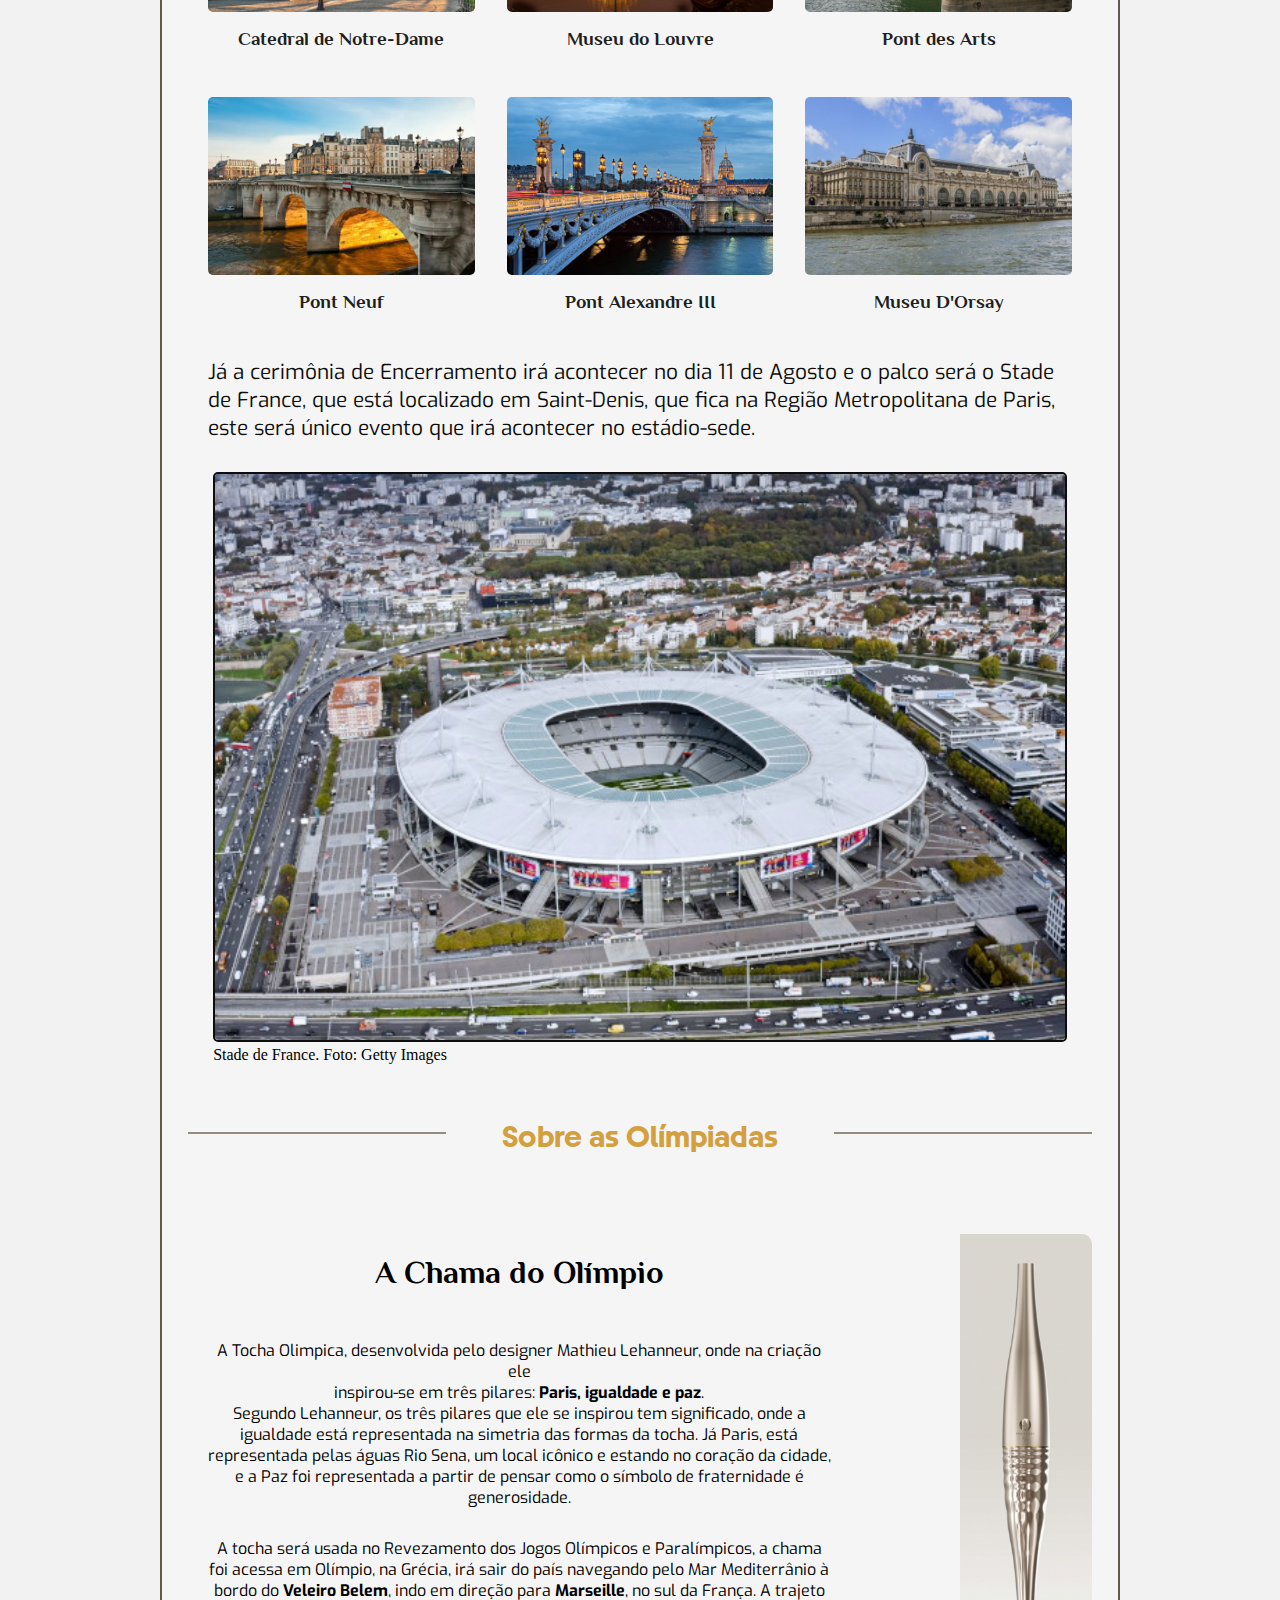
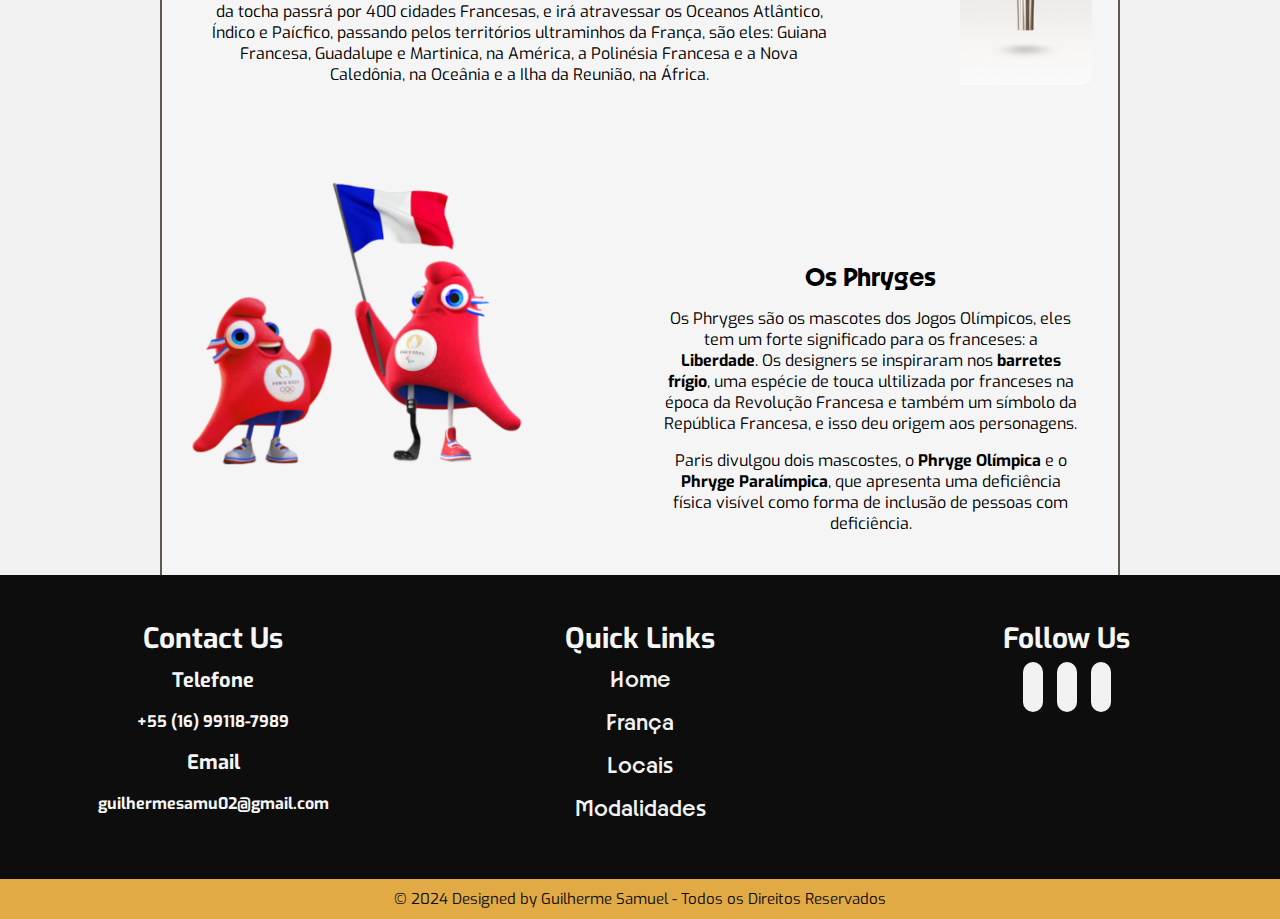
==== commit 8f771ed7: "Atualizar o index.html" ====
--- a/index.html
+++ b/index.html
@@ -54,7 +54,7 @@
                     <picture>
                         <img src="./img/yvista_paris.jpg" alt="">
                     </picture>
-                    <h4>Imagem da Cidade de Paris</h4>
+                    <span>Vista da cidade de Paris. Foto: Getty Images</span>
                 </div>
         </section>
 
@@ -70,7 +70,7 @@
             <div class="img-box">
                 <div>
                     <img src="./images/yrio_sena_.jpg" alt="" class="image_">
-                    <h4>Imagem do Rio Sena</h4>
+                    <span>Os Jogos Olímpicos de Paris 2024 serão os primeiros a ter uma cerimônia de abertura fora de um estádio. Foto: Paris 2024</span>
                 </div>
             </div>
 
@@ -336,7 +336,7 @@
             <div class="conteudo_locais">
                 <div>
                     <img src="./images/ystade_france.jpg" alt="" class="image_">
-                    <h4>Stade de France</h4>
+                    <span>Stade de France. Foto: Getty Images</span>
                 </div>
             </div>
 
